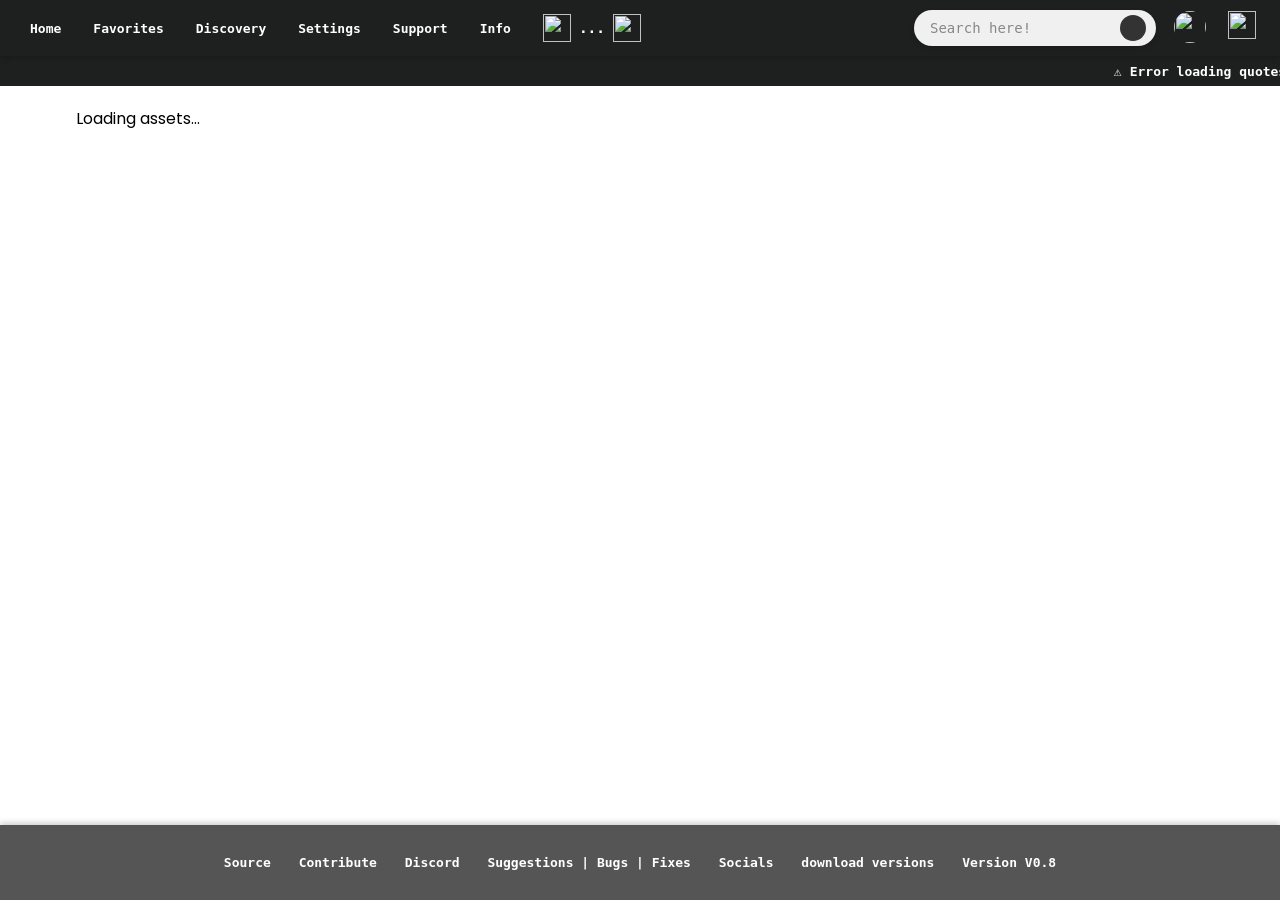
==== index.html @ 2d620acc "Update index.html" ====
<!DOCTYPE html>
<html lang="en">
<head>
  <meta charset="UTF-8" />
  <meta name="viewport" content="width=device-width, initial-scale=1.0" />
  <title>Slackerish | Home</title>

  <link id="favicon" rel="icon"
    href="https://raw.githubusercontent.com/5lackerish/5lackerish.github.io/main/system/images/favicons/logo.png" />
  <!-- Styles (jsDelivr) -->
  <style>
  @import url("https://fonts.googleapis.com/css2?family=Poppins:wght@600&display=swap");

/* --------------------------------------------------
   Base Reset
-------------------------------------------------- */
* {
  margin: 0;
  padding: 0;
  box-sizing: border-box;
  font-family: "Poppins", sans-serif;
}

/* --------------------------------------------------
   Global Variables
-------------------------------------------------- */
:root {
  --preloader-text-color: #ffffff;
}

/* --------------------------------------------------
   Preloader Root (Background Layer)
-------------------------------------------------- */
.preloader {
  position: fixed;
  inset: 0;
  width: 100vw;
  height: 100vh;

  background-color: #a5ff00;

  display: flex;
  flex-direction: column;
  justify-content: center;
  align-items: center;

  z-index: 999999;
  opacity: 1;
  pointer-events: all;
  transition: opacity 0.6s ease, visibility 0.6s ease;
}

/* Optional hidden state */
.preloader.hidden {
  opacity: 0;
  visibility: hidden;
  pointer-events: none;
}

/* --------------------------------------------------
   Image Overlay Layer (IN FRONT of green)
-------------------------------------------------- */
#loader-gif {
  position: absolute;
  inset: 0;
  width: 100vw;
  height: 100vh;

  background-image: url("system/images/loading/vo8xmas.png");
  background-size: cover;
  background-position: center;
  background-repeat: no-repeat;
  z-index: 1;
  pointer-events: none;
}

/* --------------------------------------------------
   UI Layer (Text + Progress + Counter)
-------------------------------------------------- */
.loading-text {
  color: #000;
  font-size: 1rem;
  text-align: center;

  z-index: 2;
}

/* Percentage Counter */
#counter {
  position: absolute;
  top: 16px;
  left: 16px;

  color: var(--preloader-text-color);
  font-size: 0.9rem;
  font-weight: 600;

  z-index: 2;
}

/* --------------------------------------------------
   Progress Bar
-------------------------------------------------- */
.load-progress-bar {
  position: absolute;
  bottom: 24px;
  left: 50%;
  transform: translateX(-50%);

  width: 500px;
  max-width: 85%;
  height: 8px;

  background: rgba(255, 255, 255, 0.25);
  border-radius: 4px;
  overflow: hidden;

  z-index: 2;
}

.load-progress-fill {
  width: 0%;
  height: 100%;

  background: #ffffff;
  border-radius: 4px;
  transition: width 0.3s ease;
}
#loaderText {
  visibility: hidden; /* keeps space */
  /* OR */
  display: none; /* removes space */
}
#loader {
  width: 400px;
  height: 10px;
  background: #222;
  border-radius: 6px;
  overflow: hidden;
}

#progressBar {
  height: 100%;
  width: 0%;
  background: linear-gradient(90deg, #ff3b3b, #ff7676);
  transition: width 0.3s ease;
}
  </style>
  <link rel="stylesheet" href="../system/css/themes.css" />
  <link rel="stylesheet" href="../system/css/main.css" />
  <link rel="stylesheet" href="../system/css/commands.css" />

  <!-- Preload loader GIFs -->
  <link rel="preload" as="image" href="https://raw.githubusercontent.com/5lackerish/themeify/main/loading/v078xmasfixed.png">
  <link rel="preload" as="image"
    href="https://raw.githubusercontent.com/5lackerish/themeify/main/redux/blankgif.png">
  <link rel="preload" as="image"
    href="https://raw.githubusercontent.com/5lackerish/themeify/main/redux/blankgif.png">
  <link rel="preload" as="image"
    href="https://raw.githubusercontent.com/5lackerish/themeify/main/redux/blankgif.png">
  <link rel="preload" as="image"
    href="https://raw.githubusercontent.com/5lackerish/themeify/main/redux/blankgif.png">

  <!-- Discord Widget -->
  <script async defer src="https://cdn.jsdelivr.net/npm/@widgetbot/crate@3"></script>
  <script>
    window.addEventListener("load", () => {
      if (typeof Crate !== "undefined") {
        new Crate({
          server: '1451796462517096642', // server
          channel: '1451796463368667218' // general
        });
      }
    });
  </script>

  <!-- Social Meta -->
  <meta property="og:title" content="WannaSmile" />
  <meta property="og:description" content="Welcome to WannaSmile — a library full of content! Enjoy it in your free time." />
  <meta property="og:image" content="https://raw.githubusercontent.com/5lackerish/5lackerish.github.io/main/system/meta/images/11.png" />
  <meta property="og:url" content="https://vvannasmile.github.io/" />
  <meta property="og:type" content="website" />
  <meta property="og:site_name" content="WannaSmile.github.io" />
  <meta name="twitter:card" content="https://raw.githubusercontent.com/5lackerish/5lackerish.github.io/main/system/meta/images/11.png" />
  <meta name="twitter:title" content="WannaSmile" />
  <meta name="twitter:description" content="A fun, content-filled library for your freetime." />
  <meta name="twitter:image" content="https://raw.githubusercontent.com/5lackerish/5lackerish.github.io/main/system/meta/images/11.png" />
</head>

<body>

  <!-- ================= PRELOADER ================= 
<div id="preloader" class="preloader">
  <!-- GIF/Image Layer 
  <div id="loader-gif" style="background-image: url('../system/images/loading/vo8xmas.png');"></div>
  
  <!-- Progress Bar 
  <div class="load-progress-bar">
    <div id="progressBar" class="load-progress-fill"></div>
  </div>

  <!-- Text Layer 
  <div id="loaderText" class="loading-text" style="color: white; visibility: visible;">Loading Assets...</div>

  <!-- Counter 
  <div id="counter">0%</div>
</div>-->

<!-- ================= HEADER ================= -->
<div id="topBar">
  <header>
    <nav class="nav-links">
<a href="index.html">Home</a>
<a href="../pages/header/favorites.html">Favorites</a>
<a href="../pages/header/discovery.html">Discovery</a>
<a href="../pages/header/settings.html">Settings</a>
<a href="../pages/header/support.html">Support</a>
<a href="../pages/header/info.html">Info</a>
      <div class="pages-anchor">
        <button class="arrowleft" onclick="prevPage()">
          <img src="https://raw.githubusercontent.com/5lackerish/5lackerish.github.io/main/system/images/icons/left.png">
        </button>
        <span class="page-indicator">...</span>
        <button class="arrowright" onclick="nextPage()">
          <img src="https://raw.githubusercontent.com/5lackerish/5lackerish.github.io/main/system/images/icons/right.png">
        </button>
      </div>
    </nav>

    <div class="header-controls">
      <div class="search-box">
        <input id="searchInputHeader" type="text" placeholder="Search here!" />
        <button id="searchBtnHeader">
          <img src="https://raw.githubusercontent.com/5lackerish/5lackerish.github.io/main/system/images/icons/search.png">
        </button>
      </div>
<a href="../pages/header/profile.html">
<img id="pfp" src="../system/images/icons/profile.png">
      </a>
      <button id="dashboardBtn">
        <img src="https://raw.githubusercontent.com/5lackerish/5lackerish.github.io/main/system/images/icons/dashboard.png">
      </button>
    </div>
  </header>

  <div id="quoteWrapper">
    <p id="quoteBox">Loading...</p>
  </div>
</div>

<!-- ================= SIDEBAR ================= -->
<aside id="dashboardMenu" class="dashboard-menu">
  <p>pages</p>
  <a href="../pages/dashboard/music-player.html">Music Player</a>
  <a href="../pages/dashboard/themes.html">Themes</a>
  <a href="../pages/dashboard/credits.html">Credits</a>
  <p>dev tools</p>
  <a href="../pages/dashboard/devtools/rawfetch.html">raw image link fetcher</a>
  <a href="../pages/dashboard/devtools/textflip.html">text flip/mirror</a>
  <p>other</p>
  <a href="../pages/dashboard/alternative.html">Alternative Links</a>
</aside>

<main>
  <div id="container">Loading assets...</div>
</main>

<button id="toTopBtn">⬆ Top</button>

<footer>
<a href="https://sundaezipper.github.io./">Source</a>
<a href="https://sundaezipper.github.io./">Contribute</a>
<a href="https://discord.gg/4AKdJxJUMH">Discord</a>
<a href="../pages/footer/SBF.html">Suggestions | Bugs | Fixes</a>
<a href="../pages/footer/social.html">Socials</a>
<a href="../pages/footer/download.html">download versions</a>
  <a href="../pages/footer/version.html" id="footerVersion">Version loading...</a>
</footer>

<script>
  // List of image URLs via jsDelivr
  const images = [
    "https://cdn.jsdelivr.net/gh/mcmattyobriore/yogurtyooo.github.io@main/system/images/profile/bleh.jpeg",
    "https://cdn.jsdelivr.net/gh/mcmattyobriore/yogurtyooo.github.io@main/system/images/profile/catcher.jpeg",
    "https://cdn.jsdelivr.net/gh/mcmattyobriore/yogurtyooo.github.io@main/system/images/profile/clown.jpeg",
    "https://cdn.jsdelivr.net/gh/mcmattyobriore/yogurtyooo.github.io@main/system/images/profile/clowninabox.jpeg",
    "https://cdn.jsdelivr.net/gh/mcmattyobriore/yogurtyooo.github.io@main/system/images/profile/dream.jpeg",
    "https://cdn.jsdelivr.net/gh/mcmattyobriore/yogurtyooo.github.io@main/system/images/profile/eye.jpeg",
    "https://cdn.jsdelivr.net/gh/mcmattyobriore/yogurtyooo.github.io@main/system/images/profile/eyes.jpeg",
    "https://cdn.jsdelivr.net/gh/mcmattyobriore/yogurtyooo.github.io@main/system/images/profile/glitched.jpeg",
    "https://cdn.jsdelivr.net/gh/mcmattyobriore/yogurtyooo.github.io@main/system/images/profile/me.jpeg",
    "https://cdn.jsdelivr.net/gh/mcmattyobriore/yogurtyooo.github.io@main/system/images/profile/purpleu.jpeg",
    "https://cdn.jsdelivr.net/gh/mcmattyobriore/yogurtyooo.github.io@main/system/images/profile/sleeppy.jpeg",
    "https://cdn.jsdelivr.net/gh/mcmattyobriore/yogurtyooo.github.io@main/system/images/profile/smile.png",
    "https://cdn.jsdelivr.net/gh/mcmattyobriore/yogurtyooo.github.io@main/system/images/profile/starry.jpeg",
    "https://cdn.jsdelivr.net/gh/mcmattyobriore/yogurtyooo.github.io@main/system/images/profile/starwalk.jpeg",
    "https://cdn.jsdelivr.net/gh/mcmattyobriore/yogurtyooo.github.io@main/system/images/profile/yum.jpeg"
  ];

  // Pick a random image
  const randomImage = images[Math.floor(Math.random() * images.length)];

  // Set the image src
  document.getElementById("pfp").src = randomImage;
</script>
  
<!-- ================= JS (jsDelivr) ================= -->
<script src="../system/js/settings.js" defer></script>
<script src="../system/js/main.js" defer></script>
<script src="../system/js/searcherror.js" defer></script>
<script src="../system/js/index.js" defer></script>
<script src="../system/js/version.js" defer></script>
<script src="../system/js/all.js" defer></script>
<script src="../system/js/local-quotes.js"></script>
<script src="../system/js/top.js" defer></script>
<script src="../system/js/pageflipper.js" defer></script>
<script defer>
(function () {

  let patterns = [];

  fetch("../system/json/blank.json")
    .then(r => {
      if (!r.ok) throw new Error("Failed to load JSON");
      return r.json();
    })
    .then(data => {
      if (!Array.isArray(data.patterns)) {
        throw new Error("patterns missing in JSON");
      }

      patterns = data.patterns;
      console.log("Patterns loaded:", patterns);

      init(); // only start AFTER patterns exist
    })
    .catch(err => console.error(err));

  function init() {

    function matchesProject(url) {
      return patterns.some(p => url.startsWith(p));
    }

    async function fetchPageTitle(url) {
      try {
        const res = await fetch(url);
        const text = await res.text();
        const match = text.match(/<title>(.*?)<\/title>/i);
        return match ? match[1] : url;
      } catch {
        return url;
      }
    }

    async function openProject(url) {
      const win = window.open("about:blank");
      const title = await fetchPageTitle(url);

      win.document.write(`
        <!doctype html>
        <html>
        <head>
          <title>${title}</title>
          <style>
            body { margin:0; overflow:hidden; background:black; }
            embed {
              position:absolute;
              inset:0;
              width:100vw;
              height:100vh;
              border:none;
            }
          </style>
        </head>
        <body>
          <embed src="${url}">
        </body>
        </html>
      `);

      win.document.close();
    }

    document.addEventListener("click", e => {
      const a = e.target.closest("a");
      if (!a?.href) return;

      if (matchesProject(a.href)) {
        e.preventDefault();
        openProject(a.href);
      }
    });

    const originalOpen = window.open;
    window.open = function (url, ...rest) {
      if (typeof url === "string" && matchesProject(url)) {
        openProject(url);
        return null;
      }
      return originalOpen.call(window, url, ...rest);
    };
  }

})();
</script>

<audio id="bgm" autoplay muted></audio>

<script>
const tracks = [
    "audio/bgm1.mp3",
    "audio/bgm2.mp3",
    "audio/bgm3.mp3",
    "audio/bgm4.mp3",
    "audio/bgm5.mp3"
];

const bgm = document.getElementById("bgm");
bgm.volume = 0.2;

// Pick & play random track
function playRandomTrack() {
    const randomIndex = Math.floor(Math.random() * tracks.length);
    bgm.src = tracks[randomIndex];
    bgm.play().catch(() => {});
}

// When a track ends, play another
bgm.addEventListener("ended", playRandomTrack);

// Start muted autoplay
playRandomTrack();

// Guaranteed unmute + play on first click
window.addEventListener("click", () => {
    bgm.muted = false;
    bgm.play().catch(e => console.log("Playback blocked:", e));
}, { once: true });
</script>
<script>
document.addEventListener("DOMContentLoaded", () => {
    const images = document.querySelectorAll('img');
    const progressBar = document.getElementById('progressBar');
    const counter = document.getElementById('counter');
    const preloader = document.getElementById('preloader');
    
    let loadedCount = 0;
    const totalAssets = images.length;

    // Handle pages with no images immediately
    if (totalAssets === 0) {
        finishLoading();
        return;
    }

    function updateProgress() {
        loadedCount++;
        const percentage = Math.round((loadedCount / totalAssets) * 100);
        
        // Update UI
        progressBar.style.width = percentage + "%";
        counter.innerText = percentage + "%";

        if (loadedCount >= totalAssets) {
            // Small delay so the user sees 100% before it vanishes
            setTimeout(finishLoading, 500);
        }
    }

    function finishLoading() {
        preloader.classList.add('hidden');
        // Optional: Remove from DOM after transition to save memory
        setTimeout(() => preloader.style.display = 'none', 600);
    }

    // Attach listeners to every image
    images.forEach(img => {
        if (img.complete) {
            updateProgress();
        } else {
            img.addEventListener('load', updateProgress);
            img.addEventListener('error', updateProgress); // Count errors too so it doesn't get stuck
        }
    });
});
</script>
</body>
</html>
---- system/css/themes.css ----
:root {
  --main-bg: url("https://raw.githubusercontent.com/01110010-00110101/themeify/main/redux/Redux-mainbg.png");
  --quote-bg: url("https://raw.githubusercontent.com/01110010-00110101/themeify/main/redux/Redux-quotebg.png");
  --header-bg: url("https://raw.githubusercontent.com/01110010-00110101/themeify/main/redux/Redux-headerbg.png");
  --card-bg: rgba(0,0,0,0);
  --quote-text: #fff;
  --footer-bg: #555;
  --menu-bg: rgba(0, 0, 0, 0.95);
  --text-color: #000;
  --link-color: #fff;
  --accent-color: #ff4444;
  --input-bg: #f0f0f0;
  --input-border: #ccc;
  --input-text: #333;
  --input-placeholder: #888;
  --search-btn-bg: #333;
  --status-ok-border: #00ff00;
  --status-fix-border: #ff0000;
  --shadow-color: rgba(0, 0, 0, 0.3);
}

/* ==========================================
   LIGHT THEME
   ========================================== */
body[theme="light"] {
  --main-bg: #f4f4f4;
  --card-bg: #ffffff;
  --highlight-bg: #fffbe6;
  --quote-bg: #f1f1f1;

  --header-bg: #e0e0e0;
  --footer-bg: #ccc;
  --menu-bg: rgba(255, 255, 255, 0.95);

  --text-color: #111;
  --link-color: #222;
  --accent-color: #e53935;

  --input-bg: #eee;
  --input-border: #aaa;
  --input-text: #111;
  --input-placeholder: #666;
  --search-btn-bg: #555;

  --status-ok-border: #00c853;
  --status-fix-border: #d32f2f;
  --shadow-color: rgba(0, 0, 0, 0.15);
}

/* ==========================================
   DARK THEME
   ========================================== */
body[theme="dark"] {
  --main-bg: #1e1e1e;
  --card-bg: #2b2b2b;
  --highlight-bg: #2f2f2f;
  --quote-bg: #292929;

  --header-bg: #0d0d0d;
  --footer-bg: #222;
  --menu-bg: rgba(0, 0, 0, 0.9);

  --text-color: #f4f4f4;
  --link-color: #f4f4f4;
  --accent-color: #00bcd4;

  --input-bg: #333;
  --input-border: #555;
  --input-text: #f4f4f4;
  --input-placeholder: #999;
  --search-btn-bg: #1e1e1e;

  --status-ok-border: #00ff88;
  --status-fix-border: #ff5555;
  --shadow-color: rgba(0, 0, 0, 0.5);
}

/* ==========================================
   CLASSIC THEME (original look)
   ========================================== */
body[theme="classic"] {
  --main-bg: #d4d4d4;
  --highlight-bg: #fffbe6;
  --quote-bg: #1d201f;
  --card-bg: rgba(0,0,0,0);
  --quote-text: #fff;
  --footer-bg: #555;
  --menu-bg: rgba(0, 0, 0, 0.95);
  --text-color: #000;
  --link-color: #fff;
  --accent-color: #ff4444;
  --input-bg: #f0f0f0;
  --input-border: #ccc;
  --input-text: #333;
  --input-placeholder: #888;
  --search-btn-bg: #333;
  --status-ok-border: #00ff00;
  --status-fix-border: #ff0000;
  --shadow-color: rgba(0, 0, 0, 0.3);
}

/* ==========================================
   SLACKERISH THEME (moody dark brown palette)
   ========================================== */
body[theme="slackerish"] {
  --main-bg: #131112;
  --card-bg: #1b1717;
  --highlight-bg: #2b2220;
  --quote-bg: #1a1818;
  --header-bg: #342A21;
  --footer-bg: #342A21;
  --menu-bg: rgba(0, 0, 0, 0.95);
  --text-color: #fff;
  --link-color: #ffbcbc;
  --accent-color: #ff4444;
  --input-bg: #2a2220;
  --input-border: #5a4740;
  --input-text: #f4f4f4;
  --input-placeholder: #b8b8b8;
  --search-btn-bg: #3a2f28;
  --status-ok-border: #00ff00;
  --status-fix-border: #ff0000;
  --shadow-color: rgba(0, 0, 0, 0.6);
}


/* ==========================================
   REDUX THEME — Image-Only
   ========================================== */
body[theme="redux"] {
  --main-bg: url("https://raw.githubusercontent.com/01110010-00110101/01110010-00110101.github.io/main/system/backgrounds/redux-white_bg.png");
  --quote-bg: url("https://raw.githubusercontent.com/01110010-00110101/01110010-00110101.github.io/main/system/backgrounds/background_grey_icons.png");
  --header-bg: url("https://raw.githubusercontent.com/01110010-00110101/01110010-00110101.github.io/main/system/backgrounds/background_black_icons.png");
  --card-bg: rgba(0,0,0,0);
  --quote-text: #fff;
  --footer-bg: #555;
  --menu-bg: rgba(0, 0, 0, 0.95);
  --text-color: #000;
  --link-color: #fff;
  --accent-color: #ff4444;
  --input-bg: #f0f0f0;
  --input-border: #ccc;
  --input-text: #333;
  --input-placeholder: #888;
  --search-btn-bg: #333;
  --status-ok-border: #00ff00;
  --status-fix-border: #ff0000;
  --shadow-color: rgba(0, 0, 0, 0.3);
}


/* ==========================================
   Graduation THEME
   ========================================== */
body[theme="graduation"] {
  --main-bg: url("https://raw.githubusercontent.com/01110010-00110101/01110010-00110101.github.io/main/system/backgrounds/graduation.png");
  --quote-bg: rgba(0,0,0,0);
  --header-bg: rgba(0,0,0,0);
  --card-bg: rgba(0,0,0,0);
  --quote-text: #fff;
  --text-color: #000;
  --link-color: #fff;
  --accent-color: #ff4444;
  --input-bg: rgba(0,0,0,0);
  --input-border: #ccc;
  --input-text: #333;
  --input-placeholder: #888;
  --search-btn-bg: rgba(0,0,0,0.5);
  --status-ok-border: #00ff00;
  --status-fix-border: #ff0000;
  --shadow-color: rgba(0,0,0,0.3);
}

/* ==========================================
   flower boy THEME
   ========================================== */
body[theme="flower-boy"] {
  --main-bg: url("https://raw.githubusercontent.com/01110010-00110101/01110010-00110101.github.io/main/system/backgrounds/flower-boy_bg.jpeg");
  --quote-bg: rgba(0,0,0,0);
  --header-bg: rgba(0,0,0,0);
  --card-bg: rgba(0,0,0,0);
  --quote-text: #fff;
  --text-color: #000;
  --link-color: #fff;
  --accent-color: #ff4444;
  --input-bg: rgba(0,0,0,0);
  --input-border: #ccc;
  --input-text: #333;
  --input-placeholder: #888;
  --search-btn-bg: rgba(0,0,0,0.5);
  --status-ok-border: #00ff00;
  --status-fix-border: #ff0000;
  --shadow-color: rgba(0,0,0,0.3);
}

/* ==========================================
   STAR PLATNIUM THEME
   ========================================== */
body[theme="star-platnium"] {
  --main-bg: url("https://raw.githubusercontent.com/01110010-00110101/01110010-00110101.github.io/main/system/backgrounds/star-platnium_bg.jpeg");
  --quote-bg: rgba(0,0,0,0);
  --header-bg: rgba(0,0,0,0);
  --card-bg: rgba(0,0,0,0);
  --quote-text: #fff;
  --text-color: #000;
  --link-color: #fff;
  --accent-color: #ff4444;
  --input-bg: rgba(0,0,0,0);
  --input-border: #ccc;
  --input-text: #333;
  --input-placeholder: #888;
  --search-btn-bg: rgba(0,0,0,0.5);
  --status-ok-border: #00ff00;
  --status-fix-border: #ff0000;
  --shadow-color: rgba(0,0,0,0.3);
}

/* ==========================================
   Star Platnium vs The World THEME
   ========================================== */
body[theme="star-world"] {
  --main-bg: url("https://raw.githubusercontent.com/01110010-00110101/01110010-00110101.github.io/main/system/backgrounds/the-starly-world_bg.jpeg");
  --quote-bg: rgba(0,0,0,0);
  --header-bg: rgba(0,0,0,0);
  --card-bg: rgba(0,0,0,0);
  --quote-text: #fff;
  --text-color: #000;
  --link-color: #fff;
  --accent-color: #ff4444;
  --input-bg: rgba(0,0,0,0);
  --input-border: #ccc;
  --input-text: #333;
  --input-placeholder: #888;
  --search-btn-bg: rgba(0,0,0,0.5);
  --status-ok-border: #00ff00;
  --status-fix-border: #ff0000;
  --shadow-color: rgba(0,0,0,0.3);
}

/* ==========================================
   THE KING THEME
   ========================================== */
body[theme="the-king"] {
  --main-bg: url("https://raw.githubusercontent.com/01110010-00110101/01110010-00110101.github.io/main/system/backgrounds/the-king-crimson-card_bg.jpeg");
  --quote-bg: rgba(0,0,0,0);
  --header-bg: rgba(0,0,0,0);
  --card-bg: rgba(0,0,0,0);
  --quote-text: #fff;
  --text-color: #000;
  --link-color: #fff;
  --accent-color: #ff4444;
  --input-bg: rgba(0,0,0,0);
  --input-border: #ccc;
  --input-text: #333;
  --input-placeholder: #888;
  --search-btn-bg: rgba(0,0,0,0.5);
  --status-ok-border: #00ff00;
  --status-fix-border: #ff0000;
  --shadow-color: rgba(0,0,0,0.3);
}
---- system/css/main.css ----
/* ==========================================
   Global Reset & Layout
   ========================================== */
* {
  margin: 0;
  padding: 0;
  box-sizing: border-box;
/* ==========================================
   Disable Text Selection & Focus Highlights
   ========================================== */
  -webkit-user-select: none; /* Chrome, Safari, Edge */
  -moz-user-select: none;    /* Firefox */
  -ms-user-select: none;     /* IE 10+ */
  user-select: none;         /* Standard */
  -webkit-tap-highlight-color: transparent; /* Remove mobile tap highlight */
}

html, body {
  background: var(--main-bg);
  color: var(--text-color);
  height: 100%;
  display: flex;
  flex-direction: column;
  background-image: var(--main-bg);
  background-repeat: no-repeat;
  background-position: top center;
  background-size: 1365px auto;
}

/* ==========================================
   Links
   ========================================== */
a, a:visited {
  color: var(--link-color);
  text-decoration: none;
}
a:focus { outline: none; }

/* ==========================================
   Header & Navigation
   ========================================== */
header {
  display: flex;
  justify-content: space-between;
  align-items: center;
  background: var(--header-bg);
  padding: 10px 20px;
  width: 100%;
  box-shadow: 0 2px 6px rgba(0,0,0,0.2);
}

header a, footer a {
  margin: 0 10px;
  color: var(--link-color);
  font-family: monospace;
  font-weight: bold;
  text-decoration: none;
  transition: color 0.3s, text-decoration 0.3s;
}
header a:hover, footer a:hover {
  color: var(--accent-color);
  text-decoration: underline;
  text-decoration-color: var(--accent-color);
}

header img {
  width: 28px;
  height: 28px;
  object-fit: cover;
}

.nav-links {
  display: flex;
  align-items: center;
  gap: 12px;
}

.header-controls {
  display: flex;
  align-items: center;
  gap: 8px;
}

/* ==========================================
   Page Controls
   ========================================== */
.pages-anchor {
  display: inline-flex;
  align-items: center;
  gap: 8px;
  margin-left: 10px;
}

.pages-anchor button {
  background: transparent;
  border: none;
  border-radius: 0;
  padding: 0;
  cursor: pointer;
  display: flex;
  align-items: center;
  justify-content: center;
}

.pages-anchor button img {
  width: 28px;
  height: 28px;
  object-fit: contain;
  transition: transform 0.2s ease;
}

.pages-anchor button:hover img {
  transform: scale(1.2);
}

.pages-anchor .page-indicator {
  font-weight: bold;
  font-size: 0.9rem;
  color: var(--link-color);
  font-family: monospace;
  user-select: none;
}

/* ==========================================
   Profile & Dashboard
   ========================================== */
#pfp {
  width: 32px;
  height: 32px;
  border-radius: 50%;
  cursor: pointer;
  transition: transform 0.25s ease;
  object-fit: cover;
}
#pfp:hover { transform: scale(1.1); }

#dashboardBtn {
  width: 36px;
  background: none;
  border: none;
  color: var(--link-color);
  font-size: 18px;
  cursor: pointer;
  transition: transform 0.25s ease;
}
#dashboardBtn:hover { transform: scale(1.1); }

.dashboard-menu {
  position: fixed;
  top: 60px;
  right: 20px;
  background: var(--menu-bg);
  border-radius: 10px;
  display: none;
  flex-direction: column;
  min-width: 200px;
  padding: 10px 0;
  z-index: 9999;
  box-shadow: 0 4px 12px rgba(0,0,0,0.5);
}
.dashboard-menu a {
  padding: 10px 16px;
  color: var(--link-color);
  font-family: monospace;
  text-decoration: none;
  display: block;
  transition: color 0.3s, background 0.3s;
}
.dashboard-menu a:hover {
  color: var(--accent-color);
  background: rgba(255,255,255,0.1);
}
.dashboard-menu p {
  padding: 10px 16px;
  font-family: monospace;
  color: var(--link-color);
  font-weight: bold;
  text-decoration: none;
  display: block;
  cursor: default;
  transition: color 0.3s, text-decoration 0.3s, background 0.3s;
}

.dashboard-menu p:hover {
  color: var(--accent-color);
  background: rgba(255,255,255,0.1);
  text-decoration: underline;
  text-decoration-color: var(--accent-color);
}


/* ==========================================
   Search Bar
   ========================================== */
.search-box {
  display: inline-flex;
  align-items: center;
  gap: 5px;
  background: var(--input-bg);
  border-radius: 25px;
  padding: 4px 10px;
  box-shadow: 0 2px 5px rgba(0,0,0,0.15);
  transition: box-shadow 0.2s;
}
.search-box:focus-within { box-shadow: 0 4px 12px rgba(0,0,0,0.25); }

.search-box input {
  padding: 6px;
  border: none;
  background: transparent;
  color: var(--input-text);
  font-family: monospace;
  font-size: 14px;
  flex: 1;
}
.search-box input::placeholder { color: var(--input-placeholder); }

.search-box button {
  padding: 6px;
  border: none;
  border-radius: 50%;
  cursor: pointer;
  background: var(--search-btn-bg);
  color: #fff;
  display: flex;
  align-items: center;
  justify-content: center;
  transition: transform 0.2s, filter 0.2s;
}
.search-box button:hover { transform: scale(1.1); filter: brightness(1.2); }
.search-box button img { width: 14px; height: 14px; }

.search-error {
  display: none;
  position: fixed;
  top: 80px;
  left: 50%;
  transform: translateX(-50%);
  background: #ff4d4d;
  color: #fff;
  padding: 6px 12px;
  border-radius: 4px;
  font-size: 14px;
  z-index: 1000;
}

#searchFeedback {
  display: none;
  position: fixed;
  left: 50%;
  transform: translateX(-50%);
  z-index: 1000;
  text-align: center;
}
#searchFeedback img {
  max-height: 120px;
  border-radius: 8px;
}
.search-box input:focus {
  outline: none;
  border: none;
  box-shadow: none;
}

/* ==========================================
   Grid Layout (Fixed Single Row Stretch)
   ========================================== */
#container,
#container-discov {
  display: grid;
  grid-template-columns: repeat(auto-fill, minmax(220px, 1fr));
  justify-items: center;
  gap: 20px;
  padding: 20px;
  background: var(--main-bg);
  flex-grow: 1;
  min-height: 0;
  align-content: start;
}

/* ==========================================
   Asset Cards
   ========================================== */
#container div,
#container-discov div {
  width: 180px;
  min-height: 160px;
  background: var(--card-bg);
  text-align: center;
  border-radius: 20px;
  padding-top: 8px;
  overflow: hidden;
  transition: transform 0.2s ease;
}

#container div:hover,
#container-discov div:hover {
  transform: scale(1.05);
}

#container div img,
#container-discov div img {
  width: 130px;       /* control size without forcing width */
  height: auto;
  display: block;
  margin: 0 auto 0px; 
  border-radius: 14px;
  object-fit: contain;
  transition: transform 0.3s ease;
}

#container div img:hover,
#container-discov div img:hover {
  transform: scale(1.05);
}

@media (max-width: 600px) {
  #container div img,
  #container-discov div img {
    max-width: 75%;      /* scales cleanly on small screens */
  }
}

/* ==========================================
   Card Text
   ========================================== */
#container div h3,
#container div p,
#container-discov div h3,
#container-discov div p {
  color: var(--link-color);
  font-family: monospace;
  font-size: 0.9rem;
  transition: color 0.3s, text-decoration 0.3s;
}
#container div h3:hover,
#container div p:hover,
#container-discov div h3:hover,
#container-discov div p:hover {
  color: var(--accent-color);
  text-decoration: underline;
}

/* ==========================================
   SOON Status (Classic)
   ========================================== */
.soon {
  position: relative;
  opacity: 0.5;
  pointer-events: none;
  filter: grayscale(100%);
}
.soon::after {
  content: "COMING SOON";
  position: absolute;
  top: 50%;
  left: 50%;
  transform: translate(-50%, -50%);
  background: rgba(0, 0, 0, 0.7);
  color: #fff;
  padding: 10px 14px;
  border-radius: 8px;
  font-family: monospace;
  font-size: 14px;
  font-weight: bold;
  letter-spacing: 1px;
  text-shadow: 0 0 4px #000;
  z-index: 3;
}
.soon:hover {
  border: 2px solid #ff0000;
  box-shadow: 0 0 10px #ff0000;
}
.soon img {
  filter: grayscale(100%);
  opacity: 0.7;
}

/* ==========================================
   Utility Elements
   ========================================== */
embed {
  display: block;
  width: 100%;
  height: 100%;
  border: none;
  position: absolute;
  top: 0;
  left: 0;
}

/* Back to Top */
#toTopBtn {
  position: fixed;
  bottom: 12px;
  left: 50%;
  transform: translateX(-50%);
  display: none;
  padding: 10px 16px;
  font-size: 14px;
  font-family: monospace;
  border: none;
  border-radius: 8px;
  background: var(--header-bg);
  color: var(--link-color);
  cursor: pointer;
  box-shadow: 0 4px 8px rgba(0,0,0,0.5);
  opacity: 0.6;
  transition: opacity 0.3s, color 0.3s;
}
#toTopBtn:hover {
  opacity: 0.8;
  color: var(--accent-color);
  text-decoration: underline;
}

/* Footer */
footer {
  margin-top: auto;
  background: var(--footer-bg);
  text-align: center;
  padding: 30px;
  width: 100%;
  font-family: monospace;
  color: var(--link-color);
  box-shadow: 0 -2px 6px rgba(0,0,0,0.2);
}

/* ==========================================
   Preloader Progress Bar
   ========================================== */
.load-progress-text {
  font-family: monospace;
  color: white;
  text-align: center;
  margin-top: 10px;
}
.load-progress-bar {
  width: 80%;
  height: 8px;
  margin: 10px auto;
  background: rgba(255,255,255,0.2);
  border-radius: 4px;
  overflow: hidden;
}
.load-progress-fill {
  width: 0%;
  height: 100%;
  background: linear-gradient(90deg, #00ffff, #ff00ff);
  transition: width 0.3s ease;
}

/* ==========================================
   Sort Mode Buttons
   ========================================== */
.theme-buttons-container {
  display: flex;
  flex-wrap: wrap;
  gap: 8px;
}
.theme-btn {
  padding: 10px 16px;
  border: 2px solid var(--accent-color);
  background: var(--header-bg);
  color: var(--text-color);
  border-radius: 10px;
  cursor: pointer;
  transition: all 0.2s ease;
}
.theme-btn:hover {
  transform: scale(1.05);
  background: var(--accent-color);
  color: #fff;
}
.theme-btn.active {
  background: var(--accent-color);
  color: #fff;
  box-shadow: 0 0 10px var(--accent-color);
}

/* ==========================================
   FIX Status (Grey Base + Transparent Overlay)
   ========================================== */
.fix {
  position: relative;
  pointer-events: none;
  filter: grayscale(100%);
  opacity: 0.8;
}

.fix img {
  filter: grayscale(100%);
  opacity: 0.9;
  background: #808080; /* grey base */
  mix-blend-mode: multiply;  /* makes the grey blend smoothly */
}

/* Transparent overlay */
.fix::after {
  content: "";
  position: absolute;
  inset: 0;
  background: rgba(128, 128, 128, 0.2); /* ~20% transparent grey overlay */
  border-radius: inherit;
  pointer-events: none;
  z-index: 3;
}

/* Optional hover feedback (red border for visibility) */
.fix:hover {
  border: 2px solid #ff0000;
  box-shadow: 0 0 10px rgba(255, 0, 0, 0.7);
}

input, textarea {
  -webkit-user-select: text; /* Allow typing and selecting inside inputs */
  -moz-user-select: text;
  -ms-user-select: text;
  user-select: text;
}

a, button, input, textarea {
  outline: none !important;
}
/* ==========================================
   Status Overlays: Featured / New / Fixed
   ========================================== */
.asset-link img.status-overlay {
  position: absolute;
  top: 0;
  padding-left: 20px;
  width: 100%;
  height: 100%;
  object-fit: cover;
  pointer-events: none;
  opacity: 1; /* full 100% */
  transition: opacity 0.25s ease; /* remove transform scaling */
  border-radius: 20px;
}

.asset-link:hover img.status-overlay {
  opacity: 0.55; /* slightly less visible on hover */
  transform: none; /* ensure it doesn't scale */
}

/* Optional: fix new/fixed/featured overlay z-index if needed */
.asset-link img.status-overlay.overlay-featured,
.asset-link img.status-overlay.overlay-new,
.asset-link img.status-overlay.overlay-fixed {
  z-index: 2;
}

/* ==========================================
   SOON Status Centering Fix
   ========================================== */
.soon::after {
  content: "COMING SOON";
  position: absolute;
  top: 50%;
  left: 50%;
  transform: translate(-50%, -50%); /* exact center */
  background: rgba(0, 0, 0, 0.7);
  color: #fff;
  padding: 10px 14px;
  border-radius: 8px;
  font-family: monospace;
  font-size: 14px;
  font-weight: bold;
  letter-spacing: 1px;
  text-shadow: 0 0 4px #000;
  z-index: 3;
  pointer-events: none;
}

/* Keep overlay image grayscale & opacity for 'soon' assets */
.soon img {
  filter: grayscale(100%);
  opacity: 0.7;
  transition: opacity 0.25s ease;
}

.soon:hover img {
  opacity: 0.55; /* fade more when hovered */
}

    #topBar {
      display: flex;
      flex-direction: column;
      position: relative;
      z-index: 20;
      background: #1d201f;
      color: #fff;
    }

    #topBar header {
      z-index: 21;
    }

    #quoteWrapper {
      position: relative;
      width: 100vw;
      height: 30px;
      overflow: hidden;
      background: var(--quote-bg);
      color: var(--quote-text);
      display: flex;
      align-items: center;
    }

    #quoteBox {
      position: absolute;
      white-space: nowrap;
      font-weight: bold;
      background: var(--quote-bg);
      color: var(--quote-text);
      transform: translateX(100%);
      user-select: none;
      cursor: default;
      font-size: 1.0em;
      font-family: monospace;
    }
/* Show Back to Top Button */
#toTopBtn.show {
  display: block !important;
  opacity: 0.75 !important;
  pointer-events: auto !important;
}

html {
  height: 100%;
}

body {
  min-height: 100%;
  background-image: var(--main-bg);
  background-repeat: no-repeat;
  background-position: top center;
  background-size: min(1365px, 100vw) auto;
}

#quoteBox {
  display: inline-flex;
  align-items: center;
  gap: 4px;
}

.quote-sticker {
  width: 26px;
  height: 26px;
  object-fit: contain;
  vertical-align: middle;
  pointer-events: none;
}


html {
  height: 100%;
  background-image: var(--main-bg);
  background-repeat: repeat;
  background-size: auto;
  background-position: top left;
}

body {
  min-height: 100%;
  background: transparent;
}
/* ==========================================
   Grid Layout (Locked to 5 Columns)
   ========================================== */
#container,
#container-discov {
  display: grid;
  /* Forces exactly 5 columns regardless of screen width */
  grid-template-columns: repeat(5, 1fr);
  justify-items: center;
  gap: 15px; /* Slightly reduced gap to fit 5 items comfortably */
  padding: 20px;
  background: var(--main-bg);
  flex-grow: 1;
  min-height: 0;
  align-content: start;
}

/* ==========================================
   Asset Cards
   ========================================== */
#container div,
#container-discov div {
  width: 100%;        /* Allows card to fill the 1/5th grid column */
  max-width: 220px;   /* Keeps cards from getting too wide */
  padding: 15px 10px; /* Even padding all around */
  background: var(--card-bg);
  text-align: center;
  border-radius: 20px;
  overflow: hidden;
  transition: transform 0.2s ease;
  
  /* Flexbox keeps image and text centered vertically */
  display: flex;
  flex-direction: column;
  align-items: center;
  gap: 8px;           /* Standard gap between image, name, and author */
}

#container div:hover,
#container-discov div:hover {
  transform: scale(1.03);
}

#container div img,
#container-discov div img {
  width: 120px;       /* Slightly smaller to ensure room for text */
  height: 120px;      /* Fixed height prevents layout shifts */
  display: block;
  border-radius: 14px;
  object-fit: contain;
  transition: transform 0.3s ease;
}

#container div img:hover,
#container-discov div img:hover {
  transform: scale(1.05);
}

/* Responsive: Switch to 2 columns on mobile so it doesn't look cramped */
@media (max-width: 800px) {
  #container, #container-discov {
    grid-template-columns: repeat(2, 1fr);
  }
}
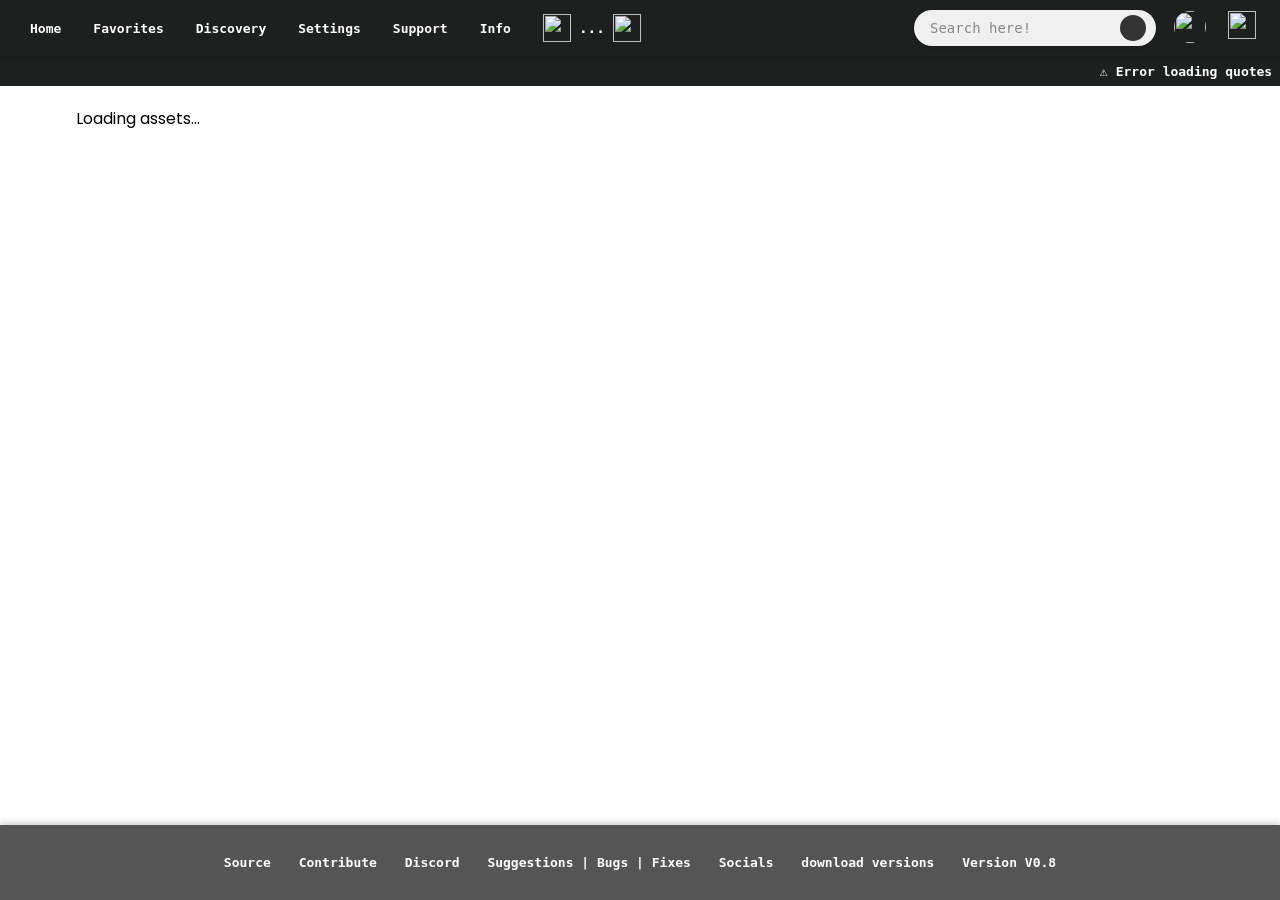
==== commit b3987122: "Update index.html" ====
--- a/index.html
+++ b/index.html
@@ -189,22 +189,22 @@
 
 <body>
 
-  <!-- ================= PRELOADER ================= 
+  <!-- ================= PRELOADER ================= -->
 <div id="preloader" class="preloader">
-  <!-- GIF/Image Layer 
+  <!-- GIF/Image Layer -->
   <div id="loader-gif" style="background-image: url('../system/images/loading/vo8xmas.png');"></div>
   
-  <!-- Progress Bar 
+  <!-- Progress Bar -->
   <div class="load-progress-bar">
     <div id="progressBar" class="load-progress-fill"></div>
   </div>
 
-  <!-- Text Layer 
+  <!-- Text Layer -->
   <div id="loaderText" class="loading-text" style="color: white; visibility: visible;">Loading Assets...</div>
 
-  <!-- Counter 
+  <!-- Counter -->
   <div id="counter">0%</div>
-</div>-->
+</div>
 
 <!-- ================= HEADER ================= -->
 <div id="topBar">
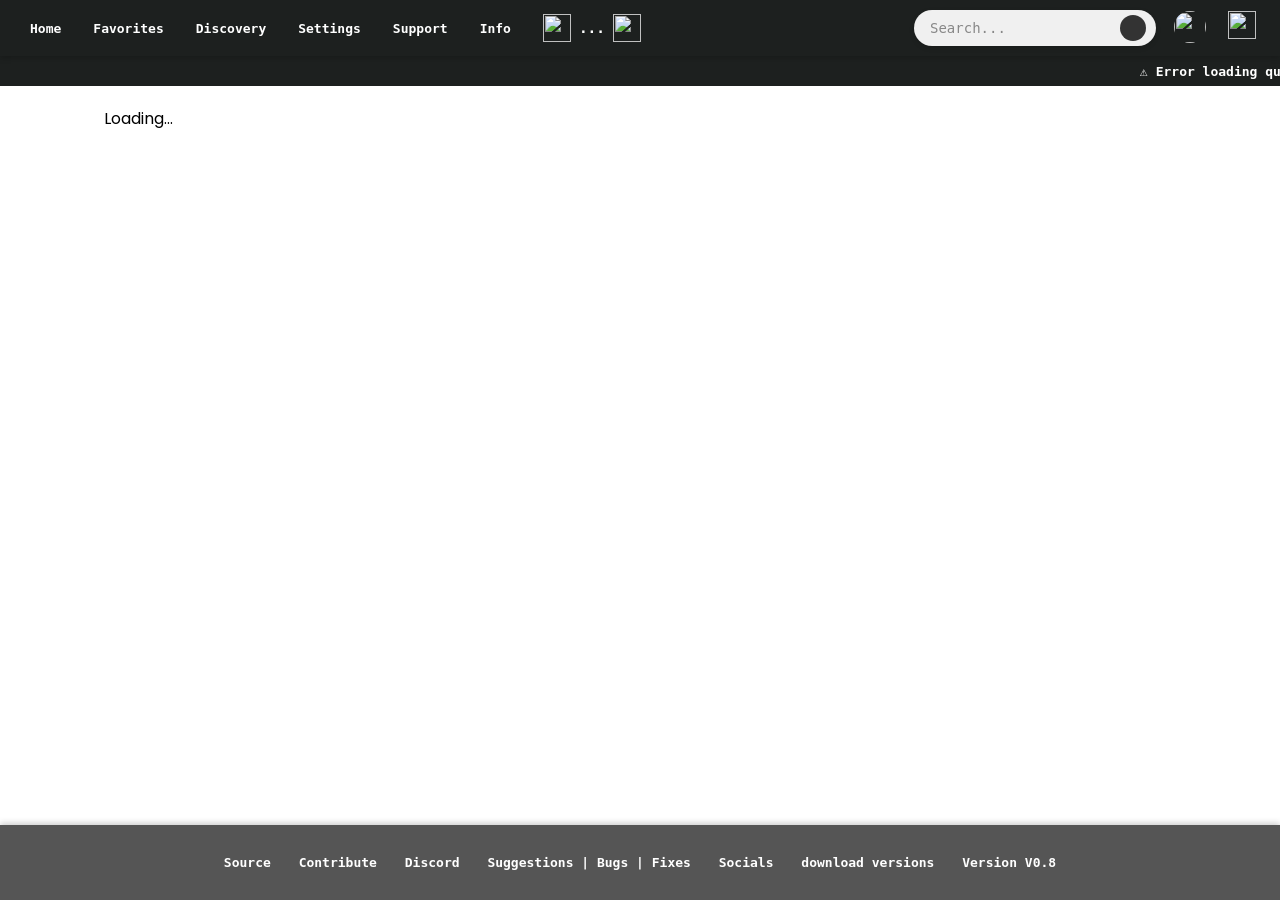
==== commit c6932972: "Update index.html" ====
--- a/index.html
+++ b/index.html
@@ -174,18 +174,18 @@
     });
   </script>
 
-  <!-- Social Meta -->
-  <meta property="og:title" content="WannaSmile" />
-  <meta property="og:description" content="Welcome to WannaSmile — a library full of content! Enjoy it in your free time." />
-  <meta property="og:image" content="https://raw.githubusercontent.com/5lackerish/5lackerish.github.io/main/system/meta/images/11.png" />
-  <meta property="og:url" content="https://vvannasmile.github.io/" />
-  <meta property="og:type" content="website" />
-  <meta property="og:site_name" content="WannaSmile.github.io" />
-  <meta name="twitter:card" content="https://raw.githubusercontent.com/5lackerish/5lackerish.github.io/main/system/meta/images/11.png" />
-  <meta name="twitter:title" content="WannaSmile" />
-  <meta name="twitter:description" content="A fun, content-filled library for your freetime." />
-  <meta name="twitter:image" content="https://raw.githubusercontent.com/5lackerish/5lackerish.github.io/main/system/meta/images/11.png" />
-</head>
+<!-- Social Meta -->
+<meta property="og:title" content="WannaSmile" />
+<meta property="og:description" content="WannaSmile is a personal web project showcasing various tools, pages, and experiments." />
+<meta property="og:image" content="https://raw.githubusercontent.com/5lackerish/5lackerish.github.io/main/system/meta/images/11.png" />
+<meta property="og:url" content="https://vvannasmile.github.io/" />
+<meta property="og:type" content="website" />
+<meta property="og:site_name" content="WannaSmile" />
+
+<meta name="twitter:card" content="summary_large_image" />
+<meta name="twitter:title" content="WannaSmile" />
+<meta name="twitter:description" content="A personal web project featuring tools, pages, and visual elements." />
+<meta name="twitter:image" content="https://raw.githubusercontent.com/5lackerish/5lackerish.github.io/main/system/meta/images/11.png" />
 
 <body>
 
@@ -229,7 +229,7 @@
 
     <div class="header-controls">
       <div class="search-box">
-        <input id="searchInputHeader" type="text" placeholder="Search here!" />
+        <input id="searchInputHeader" type="text" placeholder="Search..." />
         <button id="searchBtnHeader">
           <img src="https://raw.githubusercontent.com/5lackerish/5lackerish.github.io/main/system/images/icons/search.png">
         </button>
@@ -262,7 +262,7 @@
 </aside>
 
 <main>
-  <div id="container">Loading assets...</div>
+  <div id="container">Loading...</div>
 </main>
 
 <button id="toTopBtn">⬆ Top</button>
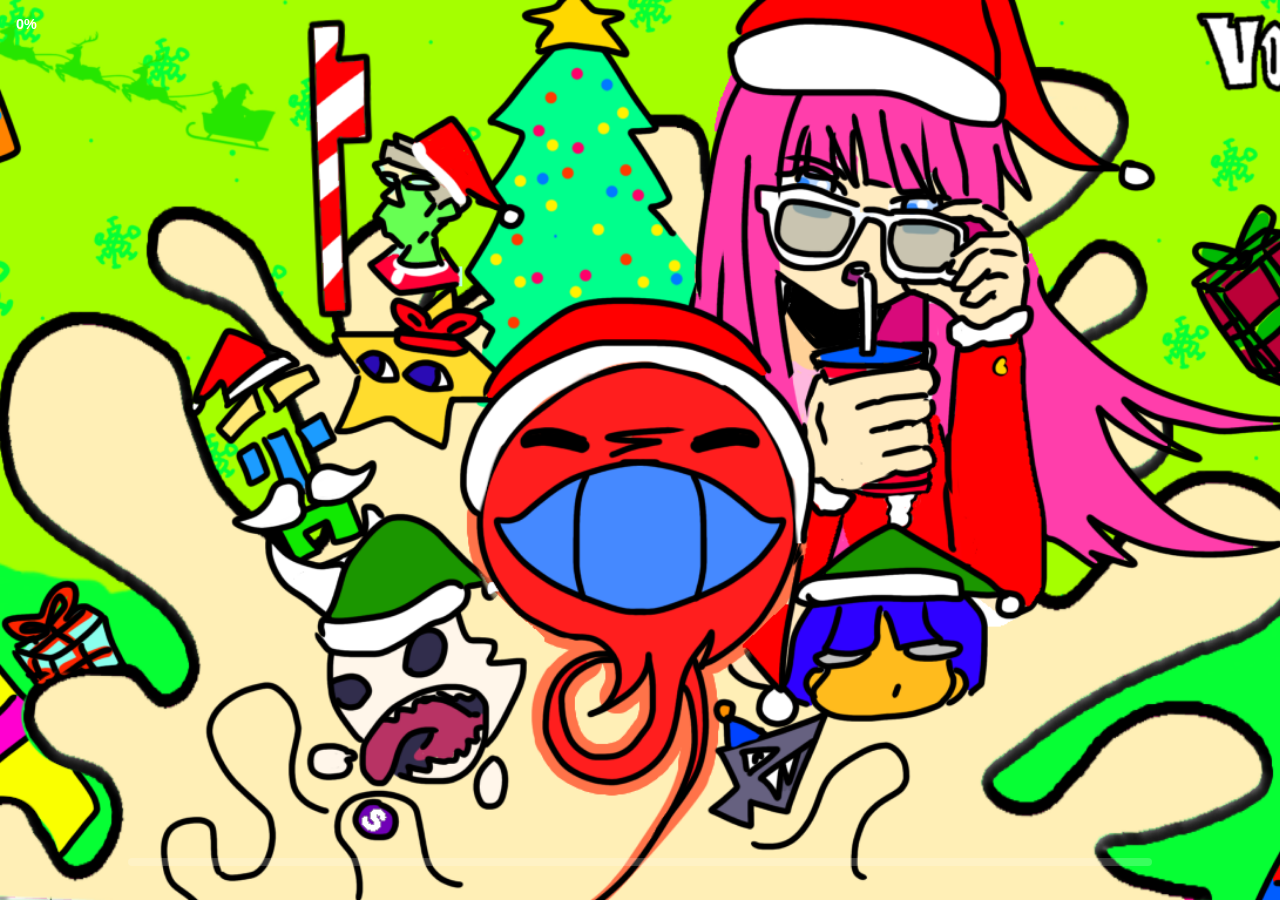
==== commit 97572d2f: "Update index.html" ====
--- a/index.html
+++ b/index.html
@@ -1,19 +1,15 @@
 <!DOCTYPE html>
 <html lang="en">
 <head>
-  <meta charset="UTF-8" />
-  <meta name="viewport" content="width=device-width, initial-scale=1.0" />
-  <title>Slackerish | Home</title>
-
-  <link id="favicon" rel="icon"
-    href="https://raw.githubusercontent.com/5lackerish/5lackerish.github.io/main/system/images/favicons/logo.png" />
-  <!-- Styles (jsDelivr) -->
-  <style>
-  @import url("https://fonts.googleapis.com/css2?family=Poppins:wght@600&display=swap");
-
-/* --------------------------------------------------
-   Base Reset
--------------------------------------------------- */
+<meta charset="UTF-8" />
+<meta name="viewport" content="width=device-width, initial-scale=1.0" />
+<title>Slackerish | Home</title>
+
+<link id="favicon" rel="icon" href="https://raw.githubusercontent.com/5lackerish/5lackerish.github.io/main/system/images/favicons/logo.png" />
+
+<style>
+@import url("https://fonts.googleapis.com/css2?family=Poppins:wght@600&display=swap");
+
 * {
   margin: 0;
   padding: 0;
@@ -21,52 +17,38 @@
   font-family: "Poppins", sans-serif;
 }
 
-/* --------------------------------------------------
-   Global Variables
--------------------------------------------------- */
 :root {
   --preloader-text-color: #ffffff;
 }
 
-/* --------------------------------------------------
-   Preloader Root (Background Layer)
--------------------------------------------------- */
 .preloader {
   position: fixed;
   inset: 0;
   width: 100vw;
   height: 100vh;
-
   background-color: #a5ff00;
-
   display: flex;
   flex-direction: column;
   justify-content: center;
   align-items: center;
-
   z-index: 999999;
   opacity: 1;
   pointer-events: all;
   transition: opacity 0.6s ease, visibility 0.6s ease;
 }
 
-/* Optional hidden state */
 .preloader.hidden {
   opacity: 0;
   visibility: hidden;
   pointer-events: none;
 }
 
-/* --------------------------------------------------
-   Image Overlay Layer (IN FRONT of green)
--------------------------------------------------- */
 #loader-gif {
   position: absolute;
   inset: 0;
   width: 100vw;
   height: 100vh;
-
-  background-image: url("system/images/loading/vo8xmas.png");
+  background-image: url("../system/images/loading/vo8xmas.png");
   background-size: cover;
   background-position: center;
   background-repeat: no-repeat;
@@ -74,63 +56,50 @@
   pointer-events: none;
 }
 
-/* --------------------------------------------------
-   UI Layer (Text + Progress + Counter)
--------------------------------------------------- */
 .loading-text {
   color: #000;
   font-size: 1rem;
   text-align: center;
-
   z-index: 2;
 }
 
-/* Percentage Counter */
 #counter {
   position: absolute;
   top: 16px;
   left: 16px;
-
   color: var(--preloader-text-color);
   font-size: 0.9rem;
   font-weight: 600;
-
   z-index: 2;
 }
 
-/* --------------------------------------------------
-   Progress Bar
--------------------------------------------------- */
 .load-progress-bar {
   position: absolute;
   bottom: 24px;
   left: 50%;
   transform: translateX(-50%);
-
   width: 500px;
   max-width: 85%;
   height: 8px;
-
   background: rgba(255, 255, 255, 0.25);
   border-radius: 4px;
   overflow: hidden;
-
   z-index: 2;
 }
 
 .load-progress-fill {
   width: 0%;
   height: 100%;
-
   background: #ffffff;
   border-radius: 4px;
   transition: width 0.3s ease;
 }
+
 #loaderText {
-  visibility: hidden; /* keeps space */
-  /* OR */
-  display: none; /* removes space */
-}
+  visibility: hidden;
+  display: none;
+}
+
 #loader {
   width: 400px;
   height: 10px;
@@ -145,36 +114,30 @@
   background: linear-gradient(90deg, #ff3b3b, #ff7676);
   transition: width 0.3s ease;
 }
-  </style>
-  <link rel="stylesheet" href="../system/css/themes.css" />
-  <link rel="stylesheet" href="../system/css/main.css" />
-  <link rel="stylesheet" href="../system/css/commands.css" />
-
-  <!-- Preload loader GIFs -->
-  <link rel="preload" as="image" href="https://raw.githubusercontent.com/5lackerish/themeify/main/loading/v078xmasfixed.png">
-  <link rel="preload" as="image"
-    href="https://raw.githubusercontent.com/5lackerish/themeify/main/redux/blankgif.png">
-  <link rel="preload" as="image"
-    href="https://raw.githubusercontent.com/5lackerish/themeify/main/redux/blankgif.png">
-  <link rel="preload" as="image"
-    href="https://raw.githubusercontent.com/5lackerish/themeify/main/redux/blankgif.png">
-  <link rel="preload" as="image"
-    href="https://raw.githubusercontent.com/5lackerish/themeify/main/redux/blankgif.png">
-
-  <!-- Discord Widget -->
-  <script async defer src="https://cdn.jsdelivr.net/npm/@widgetbot/crate@3"></script>
-  <script>
-    window.addEventListener("load", () => {
-      if (typeof Crate !== "undefined") {
-        new Crate({
-          server: '1451796462517096642', // server
-          channel: '1451796463368667218' // general
-        });
-      }
+</style>
+
+<link rel="stylesheet" href="../system/css/themes.css" />
+<link rel="stylesheet" href="../system/css/main.css" />
+<link rel="stylesheet" href="../system/css/commands.css" />
+
+<link rel="preload" as="image" href="https://raw.githubusercontent.com/5lackerish/themeify/main/loading/v078xmasfixed.png">
+<link rel="preload" as="image" href="https://raw.githubusercontent.com/5lackerish/themeify/main/redux/blankgif.png">
+<link rel="preload" as="image" href="https://raw.githubusercontent.com/5lackerish/themeify/main/redux/blankgif.png">
+<link rel="preload" as="image" href="https://raw.githubusercontent.com/5lackerish/themeify/main/redux/blankgif.png">
+<link rel="preload" as="image" href="https://raw.githubusercontent.com/5lackerish/themeify/main/redux/blankgif.png">
+
+<script async defer src="https://cdn.jsdelivr.net/npm/@widgetbot/crate@3"></script>
+<script>
+window.addEventListener("load", () => {
+  if (typeof Crate !== "undefined") {
+    new Crate({
+      server: "1451796462517096642",
+      channel: "1451796463368667218"
     });
-  </script>
-
-<!-- Social Meta -->
+  }
+});
+</script>
+
 <meta property="og:title" content="WannaSmile" />
 <meta property="og:description" content="WannaSmile is a personal web project showcasing various tools, pages, and experiments." />
 <meta property="og:image" content="https://raw.githubusercontent.com/5lackerish/5lackerish.github.io/main/system/meta/images/11.png" />
@@ -186,83 +149,74 @@
 <meta name="twitter:title" content="WannaSmile" />
 <meta name="twitter:description" content="A personal web project featuring tools, pages, and visual elements." />
 <meta name="twitter:image" content="https://raw.githubusercontent.com/5lackerish/5lackerish.github.io/main/system/meta/images/11.png" />
+</head>
 
 <body>
 
-  <!-- ================= PRELOADER ================= -->
 <div id="preloader" class="preloader">
-  <!-- GIF/Image Layer -->
-  <div id="loader-gif" style="background-image: url('../system/images/loading/vo8xmas.png');"></div>
-  
-  <!-- Progress Bar -->
+  <div id="loader-gif" style="background-image:url('../system/images/loading/vo8xmas.png');"></div>
   <div class="load-progress-bar">
     <div id="progressBar" class="load-progress-fill"></div>
   </div>
-
-  <!-- Text Layer -->
-  <div id="loaderText" class="loading-text" style="color: white; visibility: visible;">Loading Assets...</div>
-
-  <!-- Counter -->
+  <div id="loaderText" class="loading-text" style="color:white;visibility:visible;">Loading Assets...</div>
   <div id="counter">0%</div>
 </div>
 
-<!-- ================= HEADER ================= -->
 <div id="topBar">
-  <header>
-    <nav class="nav-links">
+<header>
+<nav class="nav-links">
 <a href="index.html">Home</a>
 <a href="../pages/header/favorites.html">Favorites</a>
 <a href="../pages/header/discovery.html">Discovery</a>
 <a href="../pages/header/settings.html">Settings</a>
 <a href="../pages/header/support.html">Support</a>
 <a href="../pages/header/info.html">Info</a>
-      <div class="pages-anchor">
-        <button class="arrowleft" onclick="prevPage()">
-          <img src="https://raw.githubusercontent.com/5lackerish/5lackerish.github.io/main/system/images/icons/left.png">
-        </button>
-        <span class="page-indicator">...</span>
-        <button class="arrowright" onclick="nextPage()">
-          <img src="https://raw.githubusercontent.com/5lackerish/5lackerish.github.io/main/system/images/icons/right.png">
-        </button>
-      </div>
-    </nav>
-
-    <div class="header-controls">
-      <div class="search-box">
-        <input id="searchInputHeader" type="text" placeholder="Search..." />
-        <button id="searchBtnHeader">
-          <img src="https://raw.githubusercontent.com/5lackerish/5lackerish.github.io/main/system/images/icons/search.png">
-        </button>
-      </div>
+<div class="pages-anchor">
+<button class="arrowleft" onclick="prevPage()">
+<img src="https://raw.githubusercontent.com/5lackerish/5lackerish.github.io/main/system/images/icons/left.png">
+</button>
+<span class="page-indicator">...</span>
+<button class="arrowright" onclick="nextPage()">
+<img src="https://raw.githubusercontent.com/5lackerish/5lackerish.github.io/main/system/images/icons/right.png">
+</button>
+</div>
+</nav>
+
+<div class="header-controls">
+<div class="search-box">
+<input id="searchInputHeader" type="text" placeholder="Search..." />
+<button id="searchBtnHeader">
+<img src="https://raw.githubusercontent.com/5lackerish/5lackerish.github.io/main/system/images/icons/search.png">
+</button>
+</div>
 <a href="../pages/header/profile.html">
 <img id="pfp" src="../system/images/icons/profile.png">
-      </a>
-      <button id="dashboardBtn">
-        <img src="https://raw.githubusercontent.com/5lackerish/5lackerish.github.io/main/system/images/icons/dashboard.png">
-      </button>
-    </div>
-  </header>
-
-  <div id="quoteWrapper">
-    <p id="quoteBox">Loading...</p>
-  </div>
-</div>
-
-<!-- ================= SIDEBAR ================= -->
+</a>
+<button id="dashboardBtn">
+<img src="https://raw.githubusercontent.com/5lackerish/5lackerish.github.io/main/system/images/icons/dashboard.png">
+</button>
+</div>
+</header>
+
+<div id="quoteWrapper">
+<p id="quoteBox">Loading...</p>
+</div>
+</div>
+
 <aside id="dashboardMenu" class="dashboard-menu">
-  <p>pages</p>
-  <a href="../pages/dashboard/music-player.html">Music Player</a>
-  <a href="../pages/dashboard/themes.html">Themes</a>
-  <a href="../pages/dashboard/credits.html">Credits</a>
-  <p>dev tools</p>
-  <a href="../pages/dashboard/devtools/rawfetch.html">raw image link fetcher</a>
-  <a href="../pages/dashboard/devtools/textflip.html">text flip/mirror</a>
-  <p>other</p>
-  <a href="../pages/dashboard/alternative.html">Alternative Links</a>
+<p>pages</p>
+<a href="../pages/dashboard/music-player.html">Music Player</a>
+<a href="../pages/dashboard/themes.html">Themes</a>
+<a href="../pages/dashboard/credits.html">Credits</a>
+<p>dev tools</p>
+<a href="../pages/dashboard/devtools/rawfetch.html">raw image link fetcher</a>
+<a href="../pages/dashboard/devtools/textflip.html">text flip/mirror</a>
+<p>other</p>
+<a href="../pages/dashboard/alternative.html">Alternative Links</a>
 </aside>
 
 <main>
-  <div id="container">Loading...</div>
+<div id="container">Loading...</div>
 </main>
 
 <button id="toTopBtn">⬆ Top</button>
@@ -274,216 +228,57 @@
 <a href="../pages/footer/SBF.html">Suggestions | Bugs | Fixes</a>
 <a href="../pages/footer/social.html">Socials</a>
 <a href="../pages/footer/download.html">download versions</a>
-  <a href="../pages/footer/version.html" id="footerVersion">Version loading...</a>
+<a href="../pages/footer/version.html" id="footerVersion">Version loading...</a>
 </footer>
 
 <script>
-  // List of image URLs via jsDelivr
-  const images = [
-    "https://cdn.jsdelivr.net/gh/mcmattyobriore/yogurtyooo.github.io@main/system/images/profile/bleh.jpeg",
-    "https://cdn.jsdelivr.net/gh/mcmattyobriore/yogurtyooo.github.io@main/system/images/profile/catcher.jpeg",
-    "https://cdn.jsdelivr.net/gh/mcmattyobriore/yogurtyooo.github.io@main/system/images/profile/clown.jpeg",
-    "https://cdn.jsdelivr.net/gh/mcmattyobriore/yogurtyooo.github.io@main/system/images/profile/clowninabox.jpeg",
-    "https://cdn.jsdelivr.net/gh/mcmattyobriore/yogurtyooo.github.io@main/system/images/profile/dream.jpeg",
-    "https://cdn.jsdelivr.net/gh/mcmattyobriore/yogurtyooo.github.io@main/system/images/profile/eye.jpeg",
-    "https://cdn.jsdelivr.net/gh/mcmattyobriore/yogurtyooo.github.io@main/system/images/profile/eyes.jpeg",
-    "https://cdn.jsdelivr.net/gh/mcmattyobriore/yogurtyooo.github.io@main/system/images/profile/glitched.jpeg",
-    "https://cdn.jsdelivr.net/gh/mcmattyobriore/yogurtyooo.github.io@main/system/images/profile/me.jpeg",
-    "https://cdn.jsdelivr.net/gh/mcmattyobriore/yogurtyooo.github.io@main/system/images/profile/purpleu.jpeg",
-    "https://cdn.jsdelivr.net/gh/mcmattyobriore/yogurtyooo.github.io@main/system/images/profile/sleeppy.jpeg",
-    "https://cdn.jsdelivr.net/gh/mcmattyobriore/yogurtyooo.github.io@main/system/images/profile/smile.png",
-    "https://cdn.jsdelivr.net/gh/mcmattyobriore/yogurtyooo.github.io@main/system/images/profile/starry.jpeg",
-    "https://cdn.jsdelivr.net/gh/mcmattyobriore/yogurtyooo.github.io@main/system/images/profile/starwalk.jpeg",
-    "https://cdn.jsdelivr.net/gh/mcmattyobriore/yogurtyooo.github.io@main/system/images/profile/yum.jpeg"
-  ];
-
-  // Pick a random image
-  const randomImage = images[Math.floor(Math.random() * images.length)];
-
-  // Set the image src
-  document.getElementById("pfp").src = randomImage;
+const images=[
+"https://cdn.jsdelivr.net/gh/mcmattyobriore/yogurtyooo.github.io@main/system/images/profile/bleh.jpeg",
+"https://cdn.jsdelivr.net/gh/mcmattyobriore/yogurtyooo.github.io@main/system/images/profile/catcher.jpeg",
+"https://cdn.jsdelivr.net/gh/mcmattyobriore/yogurtyooo.github.io@main/system/images/profile/clown.jpeg",
+"https://cdn.jsdelivr.net/gh/mcmattyobriore/yogurtyooo.github.io@main/system/images/profile/clowninabox.jpeg",
+"https://cdn.jsdelivr.net/gh/mcmattyobriore/yogurtyooo.github.io@main/system/images/profile/dream.jpeg",
+"https://cdn.jsdelivr.net/gh/mcmattyobriore/yogurtyooo.github.io@main/system/images/profile/eye.jpeg",
+"https://cdn.jsdelivr.net/gh/mcmattyobriore/yogurtyooo.github.io@main/system/images/profile/eyes.jpeg",
+"https://cdn.jsdelivr.net/gh/mcmattyobriore/yogurtyooo.github.io@main/system/images/profile/glitched.jpeg",
+"https://cdn.jsdelivr.net/gh/mcmattyobriore/yogurtyooo.github.io@main/system/images/profile/me.jpeg",
+"https://cdn.jsdelivr.net/gh/mcmattyobriore/yogurtyooo.github.io@main/system/images/profile/purpleu.jpeg",
+"https://cdn.jsdelivr.net/gh/mcmattyobriore/yogurtyooo.github.io@main/system/images/profile/sleeppy.jpeg",
+"https://cdn.jsdelivr.net/gh/mcmattyobriore/yogurtyooo.github.io@main/system/images/profile/smile.png",
+"https://cdn.jsdelivr.net/gh/mcmattyobriore/yogurtyooo.github.io@main/system/images/profile/starry.jpeg",
+"https://cdn.jsdelivr.net/gh/mcmattyobriore/yogurtyooo.github.io@main/system/images/profile/starwalk.jpeg",
+"https://cdn.jsdelivr.net/gh/mcmattyobriore/yogurtyooo.github.io@main/system/images/profile/yum.jpeg"
+];
+document.getElementById("pfp").src=images[Math.floor(Math.random()*images.length)];
 </script>
-  
-<!-- ================= JS (jsDelivr) ================= -->
+
 <script src="../system/js/settings.js" defer></script>
 <script src="../system/js/main.js" defer></script>
 <script src="../system/js/searcherror.js" defer></script>
-<script src="../system/js/index.js" defer></script>
+<script src="../system/js/index.js" defer></cript>
 <script src="../system/js/version.js" defer></script>
 <script src="../system/js/all.js" defer></script>
 <script src="../system/js/local-quotes.js"></script>
 <script src="../system/js/top.js" defer></script>
 <script src="../system/js/pageflipper.js" defer></script>
-<script defer>
-(function () {
-
-  let patterns = [];
-
-  fetch("../system/json/blank.json")
-    .then(r => {
-      if (!r.ok) throw new Error("Failed to load JSON");
-      return r.json();
-    })
-    .then(data => {
-      if (!Array.isArray(data.patterns)) {
-        throw new Error("patterns missing in JSON");
-      }
-
-      patterns = data.patterns;
-      console.log("Patterns loaded:", patterns);
-
-      init(); // only start AFTER patterns exist
-    })
-    .catch(err => console.error(err));
-
-  function init() {
-
-    function matchesProject(url) {
-      return patterns.some(p => url.startsWith(p));
-    }
-
-    async function fetchPageTitle(url) {
-      try {
-        const res = await fetch(url);
-        const text = await res.text();
-        const match = text.match(/<title>(.*?)<\/title>/i);
-        return match ? match[1] : url;
-      } catch {
-        return url;
-      }
-    }
-
-    async function openProject(url) {
-      const win = window.open("about:blank");
-      const title = await fetchPageTitle(url);
-
-      win.document.write(`
-        <!doctype html>
-        <html>
-        <head>
-          <title>${title}</title>
-          <style>
-            body { margin:0; overflow:hidden; background:black; }
-            embed {
-              position:absolute;
-              inset:0;
-              width:100vw;
-              height:100vh;
-              border:none;
-            }
-          </style>
-        </head>
-        <body>
-          <embed src="${url}">
-        </body>
-        </html>
-      `);
-
-      win.document.close();
-    }
-
-    document.addEventListener("click", e => {
-      const a = e.target.closest("a");
-      if (!a?.href) return;
-
-      if (matchesProject(a.href)) {
-        e.preventDefault();
-        openProject(a.href);
-      }
-    });
-
-    const originalOpen = window.open;
-    window.open = function (url, ...rest) {
-      if (typeof url === "string" && matchesProject(url)) {
-        openProject(url);
-        return null;
-      }
-      return originalOpen.call(window, url, ...rest);
-    };
-  }
-
-})();
+
+<audio id="bgm" autoplay muted></audio>
+
+<script>
+const tracks=["audio/bgm1.mp3","audio/bgm2.mp3","audio/bgm3.mp3","audio/bgm4.mp3","audio/bgm5.mp3"];
+const bgm=document.getElementById("bgm");
+bgm.volume=0.2;
+function playRandomTrack(){
+bgm.src=tracks[Math.floor(Math.random()*tracks.length)];
+bgm.play().catch(()=>{});
+}
+bgm.addEventListener("ended",playRandomTrack);
+playRandomTrack();
+window.addEventListener("click",()=>{
+bgm.muted=false;
+bgm.play().catch(()=>{});
+},{once:true});
 </script>
 
-<audio id="bgm" autoplay muted></audio>
-
-<script>
-const tracks = [
-    "audio/bgm1.mp3",
-    "audio/bgm2.mp3",
-    "audio/bgm3.mp3",
-    "audio/bgm4.mp3",
-    "audio/bgm5.mp3"
-];
-
-const bgm = document.getElementById("bgm");
-bgm.volume = 0.2;
-
-// Pick & play random track
-function playRandomTrack() {
-    const randomIndex = Math.floor(Math.random() * tracks.length);
-    bgm.src = tracks[randomIndex];
-    bgm.play().catch(() => {});
-}
-
-// When a track ends, play another
-bgm.addEventListener("ended", playRandomTrack);
-
-// Start muted autoplay
-playRandomTrack();
-
-// Guaranteed unmute + play on first click
-window.addEventListener("click", () => {
-    bgm.muted = false;
-    bgm.play().catch(e => console.log("Playback blocked:", e));
-}, { once: true });
-</script>
-<script>
-document.addEventListener("DOMContentLoaded", () => {
-    const images = document.querySelectorAll('img');
-    const progressBar = document.getElementById('progressBar');
-    const counter = document.getElementById('counter');
-    const preloader = document.getElementById('preloader');
-    
-    let loadedCount = 0;
-    const totalAssets = images.length;
-
-    // Handle pages with no images immediately
-    if (totalAssets === 0) {
-        finishLoading();
-        return;
-    }
-
-    function updateProgress() {
-        loadedCount++;
-        const percentage = Math.round((loadedCount / totalAssets) * 100);
-        
-        // Update UI
-        progressBar.style.width = percentage + "%";
-        counter.innerText = percentage + "%";
-
-        if (loadedCount >= totalAssets) {
-            // Small delay so the user sees 100% before it vanishes
-            setTimeout(finishLoading, 500);
-        }
-    }
-
-    function finishLoading() {
-        preloader.classList.add('hidden');
-        // Optional: Remove from DOM after transition to save memory
-        setTimeout(() => preloader.style.display = 'none', 600);
-    }
-
-    // Attach listeners to every image
-    images.forEach(img => {
-        if (img.complete) {
-            updateProgress();
-        } else {
-            img.addEventListener('load', updateProgress);
-            img.addEventListener('error', updateProgress); // Count errors too so it doesn't get stuck
-        }
-    });
-});
-</script>
 </body>
 </html>
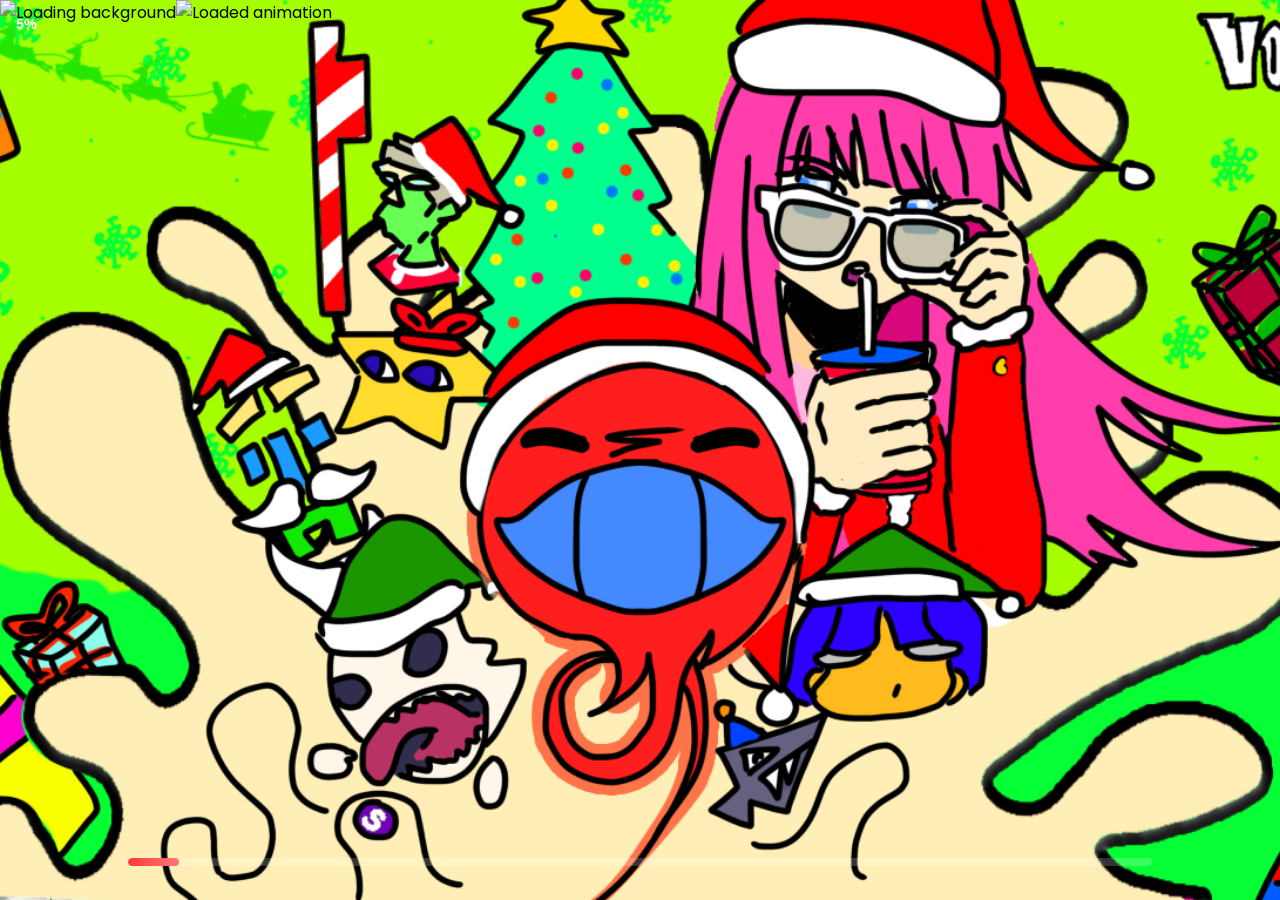
==== commit 647f43ed: "Update index.html" ====
--- a/index.html
+++ b/index.html
@@ -122,21 +122,6 @@
 
 <link rel="preload" as="image" href="https://raw.githubusercontent.com/5lackerish/themeify/main/loading/v078xmasfixed.png">
 <link rel="preload" as="image" href="https://raw.githubusercontent.com/5lackerish/themeify/main/redux/blankgif.png">
-<link rel="preload" as="image" href="https://raw.githubusercontent.com/5lackerish/themeify/main/redux/blankgif.png">
-<link rel="preload" as="image" href="https://raw.githubusercontent.com/5lackerish/themeify/main/redux/blankgif.png">
-<link rel="preload" as="image" href="https://raw.githubusercontent.com/5lackerish/themeify/main/redux/blankgif.png">
-
-<script async defer src="https://cdn.jsdelivr.net/npm/@widgetbot/crate@3"></script>
-<script>
-window.addEventListener("load", () => {
-  if (typeof Crate !== "undefined") {
-    new Crate({
-      server: "1451796462517096642",
-      channel: "1451796463368667218"
-    });
-  }
-});
-</script>
 
 <meta property="og:title" content="WannaSmile" />
 <meta property="og:description" content="WannaSmile is a personal web project showcasing various tools, pages, and experiments." />
@@ -153,8 +138,9 @@
 
 <body>
 
+<!-- Preloader -->
 <div id="preloader" class="preloader">
-  <div id="loader-gif" style="background-image:url('../system/images/loading/vo8xmas.png');"></div>
+  <div id="loader-gif"></div>
   <div class="load-progress-bar">
     <div id="progressBar" class="load-progress-fill"></div>
   </div>
@@ -162,6 +148,7 @@
   <div id="counter">0%</div>
 </div>
 
+<!-- Top Bar / Header -->
 <div id="topBar">
 <header>
 <nav class="nav-links">
@@ -231,6 +218,22 @@
 <a href="../pages/footer/version.html" id="footerVersion">Version loading...</a>
 </footer>
 
+<audio id="bgm" autoplay muted></audio>
+
+<!-- External Widgets -->
+<script async defer src="https://cdn.jsdelivr.net/npm/@widgetbot/crate@3"></script>
+<script>
+window.addEventListener("load", () => {
+  if (typeof Crate !== "undefined") {
+    new Crate({
+      server: "1451796462517096642",
+      channel: "1451796463368667218"
+    });
+  }
+});
+</script>
+
+<!-- Core JS -->
 <script>
 const images=[
 "https://cdn.jsdelivr.net/gh/mcmattyobriore/yogurtyooo.github.io@main/system/images/profile/bleh.jpeg",
@@ -249,34 +252,34 @@
 "https://cdn.jsdelivr.net/gh/mcmattyobriore/yogurtyooo.github.io@main/system/images/profile/starwalk.jpeg",
 "https://cdn.jsdelivr.net/gh/mcmattyobriore/yogurtyooo.github.io@main/system/images/profile/yum.jpeg"
 ];
+window.addEventListener("DOMContentLoaded",()=>{
 document.getElementById("pfp").src=images[Math.floor(Math.random()*images.length)];
+});
 </script>
 
 <script src="../system/js/settings.js" defer></script>
 <script src="../system/js/main.js" defer></script>
 <script src="../system/js/searcherror.js" defer></script>
-<script src="../system/js/index.js" defer></cript>
+<script src="../system/js/index.js" defer></script>
 <script src="../system/js/version.js" defer></script>
 <script src="../system/js/all.js" defer></script>
-<script src="../system/js/local-quotes.js"></script>
+<script src="../system/js/local-quotes.js" defer></script>
 <script src="../system/js/top.js" defer></script>
 <script src="../system/js/pageflipper.js" defer></script>
-
-<audio id="bgm" autoplay muted></audio>
 
 <script>
 const tracks=["audio/bgm1.mp3","audio/bgm2.mp3","audio/bgm3.mp3","audio/bgm4.mp3","audio/bgm5.mp3"];
 const bgm=document.getElementById("bgm");
 bgm.volume=0.2;
 function playRandomTrack(){
-bgm.src=tracks[Math.floor(Math.random()*tracks.length)];
-bgm.play().catch(()=>{});
+  bgm.src=tracks[Math.floor(Math.random()*tracks.length)];
+  bgm.play().catch(()=>{});
 }
 bgm.addEventListener("ended",playRandomTrack);
 playRandomTrack();
 window.addEventListener("click",()=>{
-bgm.muted=false;
-bgm.play().catch(()=>{});
+  bgm.muted=false;
+  bgm.play().catch(()=>{});
 },{once:true});
 </script>
 
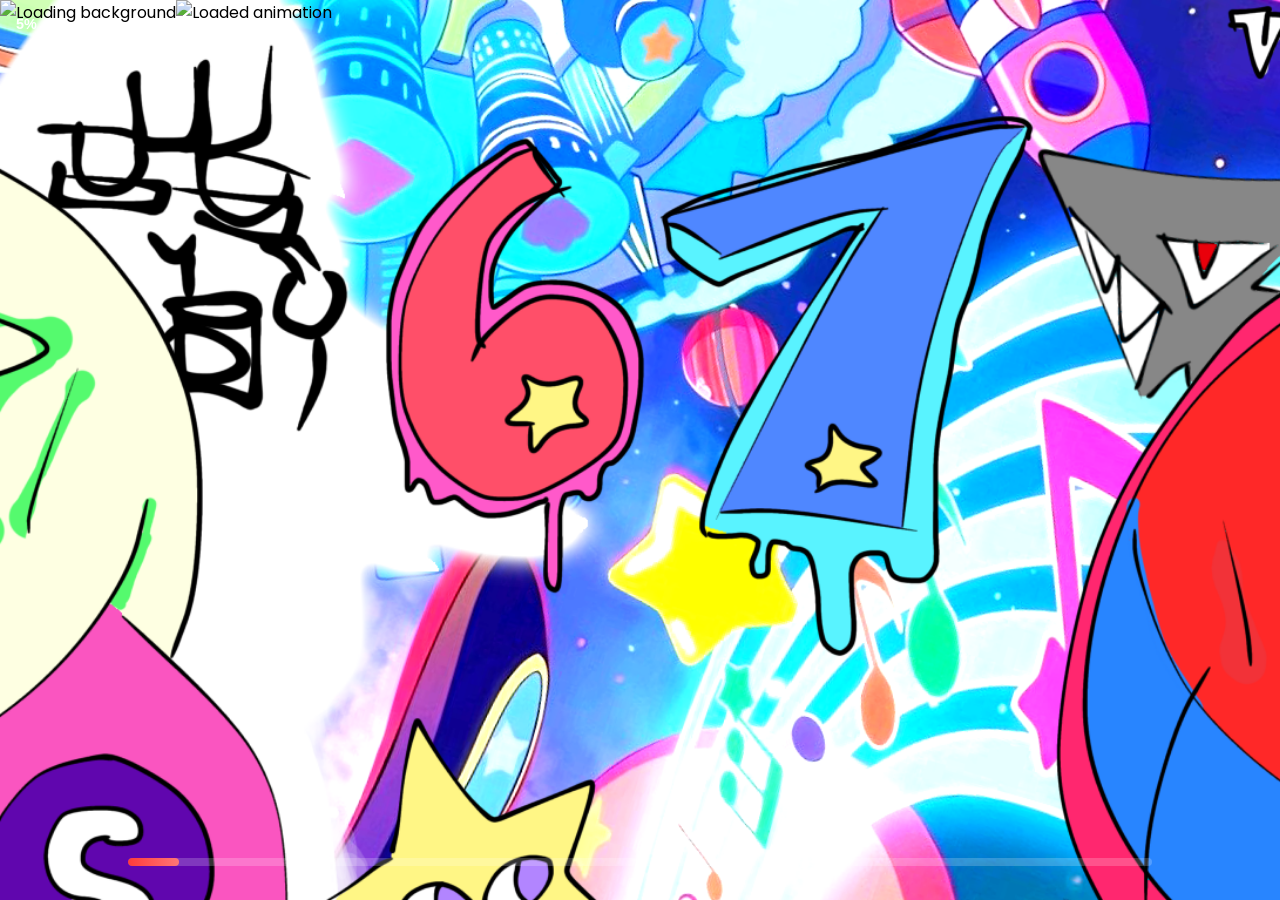
==== commit 170d135b: "Update index.html" ====
--- a/index.html
+++ b/index.html
@@ -48,7 +48,7 @@
   inset: 0;
   width: 100vw;
   height: 100vh;
-  background-image: url("../system/images/loading/vo8xmas.png");
+  background-image: url("../system/images/loading/pg67.png");
   background-size: cover;
   background-position: center;
   background-repeat: no-repeat;
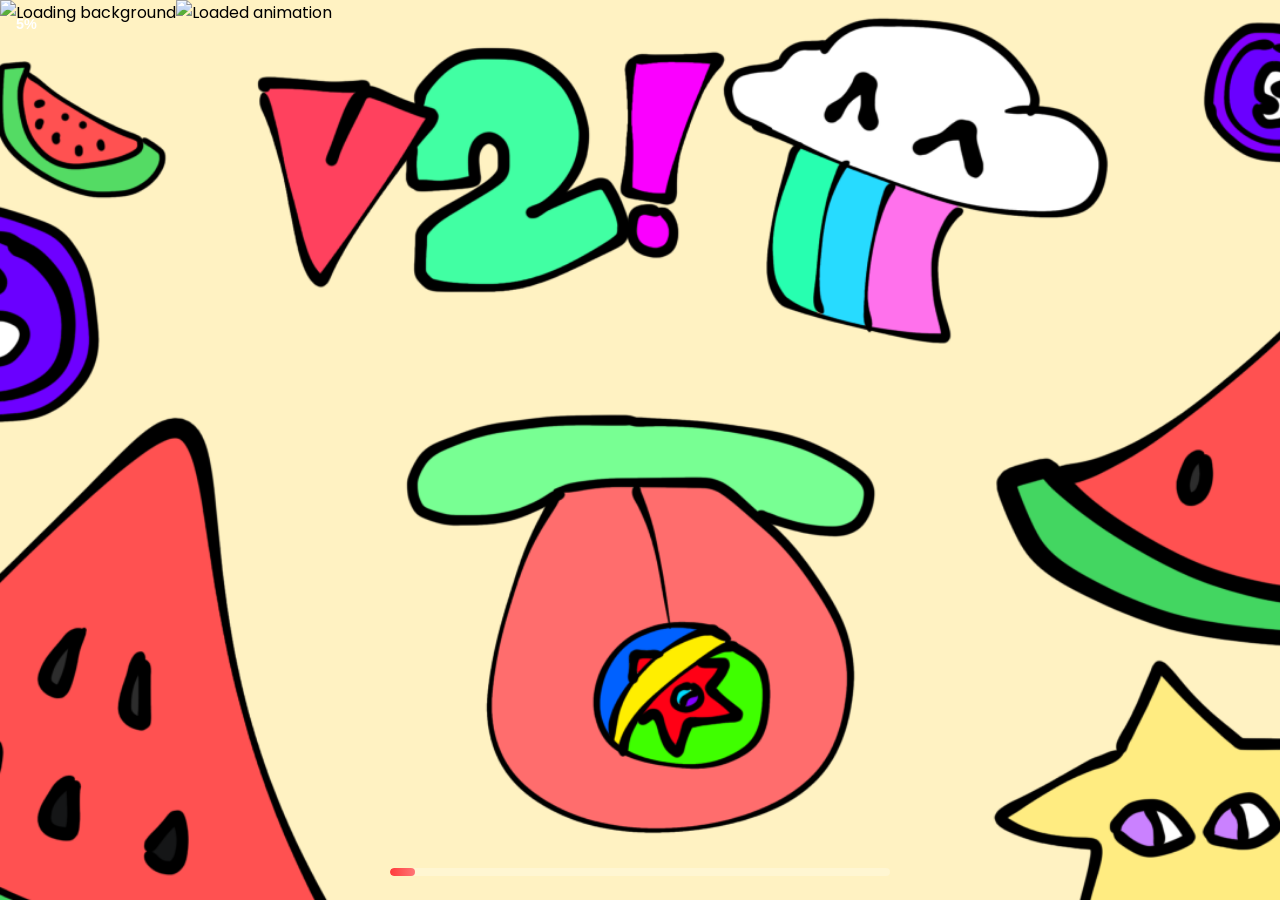
==== commit c0b5f67c: "Update index.html" ====
--- a/index.html
+++ b/index.html
@@ -5,7 +5,7 @@
 <meta name="viewport" content="width=device-width, initial-scale=1.0" />
 <title>Slackerish | Home</title>
 
-<link id="favicon" rel="icon" href="https://raw.githubusercontent.com/5lackerish/5lackerish.github.io/main/system/images/favicons/logo.png" />
+<link id="favicon" rel="icon" href="https://raw.githubusercontent.com/5lackerish/5lackerish.github.io/main/system/images/favicons/favicon.png" />
 
 <style>
 @import url("https://fonts.googleapis.com/css2?family=Poppins:wght@600&display=swap");
@@ -48,7 +48,7 @@
   inset: 0;
   width: 100vw;
   height: 100vh;
-  background-image: url("../system/images/loading/pg67.png");
+  background-image: url("../system/images/loading/slackerishv08.png");
   background-size: cover;
   background-position: center;
   background-repeat: no-repeat;
--- a/system/css/main.css
+++ b/system/css/main.css
@@ -5,9 +5,9 @@
   margin: 0;
   padding: 0;
   box-sizing: border-box;
-/* ==========================================
-   Disable Text Selection & Focus Highlights
-   ========================================== */
+  /* ==========================================
+     Disable Text Selection & Focus Highlights
+     ========================================== */
   -webkit-user-select: none; /* Chrome, Safari, Edge */
   -moz-user-select: none;    /* Firefox */
   -ms-user-select: none;     /* IE 10+ */
@@ -16,15 +16,15 @@
 }
 
 html, body {
+  height: 100%;
+  min-height: 100%;
+  display: flex;
+  flex-direction: column;
   background: var(--main-bg);
-  color: var(--text-color);
-  height: 100%;
-  display: flex;
-  flex-direction: column;
-  background-image: var(--main-bg);
   background-repeat: no-repeat;
   background-position: top center;
-  background-size: 1365px auto;
+  background-size: min(1365px, 100vw) auto;
+  color: var(--text-color);
 }
 
 /* ==========================================
@@ -188,7 +188,6 @@
   text-decoration-color: var(--accent-color);
 }
 
-
 /* ==========================================
    Search Bar
    ========================================== */
@@ -263,14 +262,14 @@
 }
 
 /* ==========================================
-   Grid Layout (Fixed Single Row Stretch)
+   Grid Layout (Locked to 5 Columns)
    ========================================== */
 #container,
 #container-discov {
   display: grid;
-  grid-template-columns: repeat(auto-fill, minmax(220px, 1fr));
-  justify-items: center;
-  gap: 20px;
+  grid-template-columns: repeat(5, 1fr);
+  justify-content: center; 
+  gap: 15px;
   padding: 20px;
   background: var(--main-bg);
   flex-grow: 1;
@@ -283,27 +282,32 @@
    ========================================== */
 #container div,
 #container-discov div {
-  width: 180px;
-  min-height: 160px;
+  position: relative;   /* needed for overlays */
+  width: 100%;
+  max-width: 220px;
+  padding: 15px 10px;
   background: var(--card-bg);
   text-align: center;
   border-radius: 20px;
-  padding-top: 8px;
   overflow: hidden;
   transition: transform 0.2s ease;
+
+  display: flex;
+  flex-direction: column;
+  align-items: center;
+  gap: 8px;
 }
 
 #container div:hover,
 #container-discov div:hover {
-  transform: scale(1.05);
+  transform: scale(1.03);
 }
 
 #container div img,
 #container-discov div img {
-  width: 130px;       /* control size without forcing width */
-  height: auto;
+  width: 120px;
+  height: 120px;
   display: block;
-  margin: 0 auto 0px; 
   border-radius: 14px;
   object-fit: contain;
   transition: transform 0.3s ease;
@@ -314,10 +318,11 @@
   transform: scale(1.05);
 }
 
-@media (max-width: 600px) {
-  #container div img,
-  #container-discov div img {
-    max-width: 75%;      /* scales cleanly on small screens */
+/* Responsive: Switch to 2 columns on mobile */
+@media (max-width: 800px) {
+  #container,
+  #container-discov {
+    grid-template-columns: repeat(2, 1fr);
   }
 }
 
@@ -342,21 +347,56 @@
 }
 
 /* ==========================================
-   SOON Status (Classic)
-   ========================================== */
+   Status Overlays: New / Featured / Fixed / SOON / FIX
+   ========================================== */
+.asset-link {
+  position: relative; /* parent container for overlays */
+  display: inline-block;
+}
+
+.asset-link img.status-overlay {
+  position: absolute;
+  top: 0;
+  left: 0;
+  width: 100%;
+  height: 100%;
+  object-fit: cover;
+  pointer-events: none;
+  opacity: 1;
+  border-radius: 20px;
+  transition: opacity 0.25s ease;
+}
+
+.asset-link:hover img.status-overlay {
+  opacity: 0.55;
+}
+
+.asset-link img.status-overlay.overlay-featured,
+.asset-link img.status-overlay.overlay-new,
+.asset-link img.status-overlay.overlay-fixed {
+  z-index: 2;
+}
+
+/* SOON Status */
 .soon {
   position: relative;
   opacity: 0.5;
   pointer-events: none;
   filter: grayscale(100%);
 }
+.soon img {
+  filter: grayscale(100%);
+  opacity: 0.7;
+  transition: opacity 0.25s ease;
+}
+.soon:hover img { opacity: 0.55; }
 .soon::after {
   content: "COMING SOON";
   position: absolute;
   top: 50%;
   left: 50%;
   transform: translate(-50%, -50%);
-  background: rgba(0, 0, 0, 0.7);
+  background: rgba(0,0,0,0.7);
   color: #fff;
   padding: 10px 14px;
   border-radius: 8px;
@@ -366,30 +406,48 @@
   letter-spacing: 1px;
   text-shadow: 0 0 4px #000;
   z-index: 3;
-}
-.soon:hover {
+  pointer-events: none;
+}
+
+/* FIX Status */
+.fix {
+  position: relative;
+  pointer-events: none;
+  filter: grayscale(100%);
+  opacity: 0.8;
+}
+.fix img {
+  filter: grayscale(100%);
+  opacity: 0.9;
+  background: #808080;
+  mix-blend-mode: multiply;
+}
+.fix::after {
+  content: "";
+  position: absolute;
+  inset: 0;
+  background: rgba(128,128,128,0.2);
+  border-radius: inherit;
+  pointer-events: none;
+  z-index: 3;
+}
+.fix:hover {
   border: 2px solid #ff0000;
-  box-shadow: 0 0 10px #ff0000;
-}
-.soon img {
-  filter: grayscale(100%);
-  opacity: 0.7;
-}
-
-/* ==========================================
-   Utility Elements
-   ========================================== */
-embed {
-  display: block;
-  width: 100%;
-  height: 100%;
-  border: none;
-  position: absolute;
-  top: 0;
-  left: 0;
-}
-
-/* Back to Top */
+  box-shadow: 0 0 10px rgba(255,0,0,0.7);
+}
+
+/* ==========================================
+   Misc Utilities (Inputs, Footer, Back to Top)
+   ========================================== */
+input, textarea {
+  -webkit-user-select: text;
+  -moz-user-select: text;
+  -ms-user-select: text;
+  user-select: text;
+}
+
+a, button, input, textarea { outline: none !important; }
+
 #toTopBtn {
   position: fixed;
   bottom: 12px;
@@ -408,13 +466,9 @@
   opacity: 0.6;
   transition: opacity 0.3s, color 0.3s;
 }
-#toTopBtn:hover {
-  opacity: 0.8;
-  color: var(--accent-color);
-  text-decoration: underline;
-}
-
-/* Footer */
+#toTopBtn.show { display: block !important; opacity: 0.75 !important; pointer-events: auto !important; }
+#toTopBtn:hover { opacity: 0.8; color: var(--accent-color); text-decoration: underline; }
+
 footer {
   margin-top: auto;
   background: var(--footer-bg);
@@ -425,307 +479,3 @@
   color: var(--link-color);
   box-shadow: 0 -2px 6px rgba(0,0,0,0.2);
 }
-
-/* ==========================================
-   Preloader Progress Bar
-   ========================================== */
-.load-progress-text {
-  font-family: monospace;
-  color: white;
-  text-align: center;
-  margin-top: 10px;
-}
-.load-progress-bar {
-  width: 80%;
-  height: 8px;
-  margin: 10px auto;
-  background: rgba(255,255,255,0.2);
-  border-radius: 4px;
-  overflow: hidden;
-}
-.load-progress-fill {
-  width: 0%;
-  height: 100%;
-  background: linear-gradient(90deg, #00ffff, #ff00ff);
-  transition: width 0.3s ease;
-}
-
-/* ==========================================
-   Sort Mode Buttons
-   ========================================== */
-.theme-buttons-container {
-  display: flex;
-  flex-wrap: wrap;
-  gap: 8px;
-}
-.theme-btn {
-  padding: 10px 16px;
-  border: 2px solid var(--accent-color);
-  background: var(--header-bg);
-  color: var(--text-color);
-  border-radius: 10px;
-  cursor: pointer;
-  transition: all 0.2s ease;
-}
-.theme-btn:hover {
-  transform: scale(1.05);
-  background: var(--accent-color);
-  color: #fff;
-}
-.theme-btn.active {
-  background: var(--accent-color);
-  color: #fff;
-  box-shadow: 0 0 10px var(--accent-color);
-}
-
-/* ==========================================
-   FIX Status (Grey Base + Transparent Overlay)
-   ========================================== */
-.fix {
-  position: relative;
-  pointer-events: none;
-  filter: grayscale(100%);
-  opacity: 0.8;
-}
-
-.fix img {
-  filter: grayscale(100%);
-  opacity: 0.9;
-  background: #808080; /* grey base */
-  mix-blend-mode: multiply;  /* makes the grey blend smoothly */
-}
-
-/* Transparent overlay */
-.fix::after {
-  content: "";
-  position: absolute;
-  inset: 0;
-  background: rgba(128, 128, 128, 0.2); /* ~20% transparent grey overlay */
-  border-radius: inherit;
-  pointer-events: none;
-  z-index: 3;
-}
-
-/* Optional hover feedback (red border for visibility) */
-.fix:hover {
-  border: 2px solid #ff0000;
-  box-shadow: 0 0 10px rgba(255, 0, 0, 0.7);
-}
-
-input, textarea {
-  -webkit-user-select: text; /* Allow typing and selecting inside inputs */
-  -moz-user-select: text;
-  -ms-user-select: text;
-  user-select: text;
-}
-
-a, button, input, textarea {
-  outline: none !important;
-}
-/* ==========================================
-   Status Overlays: Featured / New / Fixed
-   ========================================== */
-.asset-link img.status-overlay {
-  position: absolute;
-  top: 0;
-  padding-left: 20px;
-  width: 100%;
-  height: 100%;
-  object-fit: cover;
-  pointer-events: none;
-  opacity: 1; /* full 100% */
-  transition: opacity 0.25s ease; /* remove transform scaling */
-  border-radius: 20px;
-}
-
-.asset-link:hover img.status-overlay {
-  opacity: 0.55; /* slightly less visible on hover */
-  transform: none; /* ensure it doesn't scale */
-}
-
-/* Optional: fix new/fixed/featured overlay z-index if needed */
-.asset-link img.status-overlay.overlay-featured,
-.asset-link img.status-overlay.overlay-new,
-.asset-link img.status-overlay.overlay-fixed {
-  z-index: 2;
-}
-
-/* ==========================================
-   SOON Status Centering Fix
-   ========================================== */
-.soon::after {
-  content: "COMING SOON";
-  position: absolute;
-  top: 50%;
-  left: 50%;
-  transform: translate(-50%, -50%); /* exact center */
-  background: rgba(0, 0, 0, 0.7);
-  color: #fff;
-  padding: 10px 14px;
-  border-radius: 8px;
-  font-family: monospace;
-  font-size: 14px;
-  font-weight: bold;
-  letter-spacing: 1px;
-  text-shadow: 0 0 4px #000;
-  z-index: 3;
-  pointer-events: none;
-}
-
-/* Keep overlay image grayscale & opacity for 'soon' assets */
-.soon img {
-  filter: grayscale(100%);
-  opacity: 0.7;
-  transition: opacity 0.25s ease;
-}
-
-.soon:hover img {
-  opacity: 0.55; /* fade more when hovered */
-}
-
-    #topBar {
-      display: flex;
-      flex-direction: column;
-      position: relative;
-      z-index: 20;
-      background: #1d201f;
-      color: #fff;
-    }
-
-    #topBar header {
-      z-index: 21;
-    }
-
-    #quoteWrapper {
-      position: relative;
-      width: 100vw;
-      height: 30px;
-      overflow: hidden;
-      background: var(--quote-bg);
-      color: var(--quote-text);
-      display: flex;
-      align-items: center;
-    }
-
-    #quoteBox {
-      position: absolute;
-      white-space: nowrap;
-      font-weight: bold;
-      background: var(--quote-bg);
-      color: var(--quote-text);
-      transform: translateX(100%);
-      user-select: none;
-      cursor: default;
-      font-size: 1.0em;
-      font-family: monospace;
-    }
-/* Show Back to Top Button */
-#toTopBtn.show {
-  display: block !important;
-  opacity: 0.75 !important;
-  pointer-events: auto !important;
-}
-
-html {
-  height: 100%;
-}
-
-body {
-  min-height: 100%;
-  background-image: var(--main-bg);
-  background-repeat: no-repeat;
-  background-position: top center;
-  background-size: min(1365px, 100vw) auto;
-}
-
-#quoteBox {
-  display: inline-flex;
-  align-items: center;
-  gap: 4px;
-}
-
-.quote-sticker {
-  width: 26px;
-  height: 26px;
-  object-fit: contain;
-  vertical-align: middle;
-  pointer-events: none;
-}
-
-
-html {
-  height: 100%;
-  background-image: var(--main-bg);
-  background-repeat: repeat;
-  background-size: auto;
-  background-position: top left;
-}
-
-body {
-  min-height: 100%;
-  background: transparent;
-}
-/* ==========================================
-   Grid Layout (Locked to 5 Columns)
-   ========================================== */
-#container,
-#container-discov {
-  display: grid;
-  /* Forces exactly 5 columns regardless of screen width */
-  grid-template-columns: repeat(5, 1fr);
-  justify-items: center;
-  gap: 15px; /* Slightly reduced gap to fit 5 items comfortably */
-  padding: 20px;
-  background: var(--main-bg);
-  flex-grow: 1;
-  min-height: 0;
-  align-content: start;
-}
-
-/* ==========================================
-   Asset Cards
-   ========================================== */
-#container div,
-#container-discov div {
-  width: 100%;        /* Allows card to fill the 1/5th grid column */
-  max-width: 220px;   /* Keeps cards from getting too wide */
-  padding: 15px 10px; /* Even padding all around */
-  background: var(--card-bg);
-  text-align: center;
-  border-radius: 20px;
-  overflow: hidden;
-  transition: transform 0.2s ease;
-  
-  /* Flexbox keeps image and text centered vertically */
-  display: flex;
-  flex-direction: column;
-  align-items: center;
-  gap: 8px;           /* Standard gap between image, name, and author */
-}
-
-#container div:hover,
-#container-discov div:hover {
-  transform: scale(1.03);
-}
-
-#container div img,
-#container-discov div img {
-  width: 120px;       /* Slightly smaller to ensure room for text */
-  height: 120px;      /* Fixed height prevents layout shifts */
-  display: block;
-  border-radius: 14px;
-  object-fit: contain;
-  transition: transform 0.3s ease;
-}
-
-#container div img:hover,
-#container-discov div img:hover {
-  transform: scale(1.05);
-}
-
-/* Responsive: Switch to 2 columns on mobile so it doesn't look cramped */
-@media (max-width: 800px) {
-  #container, #container-discov {
-    grid-template-columns: repeat(2, 1fr);
-  }
-}
